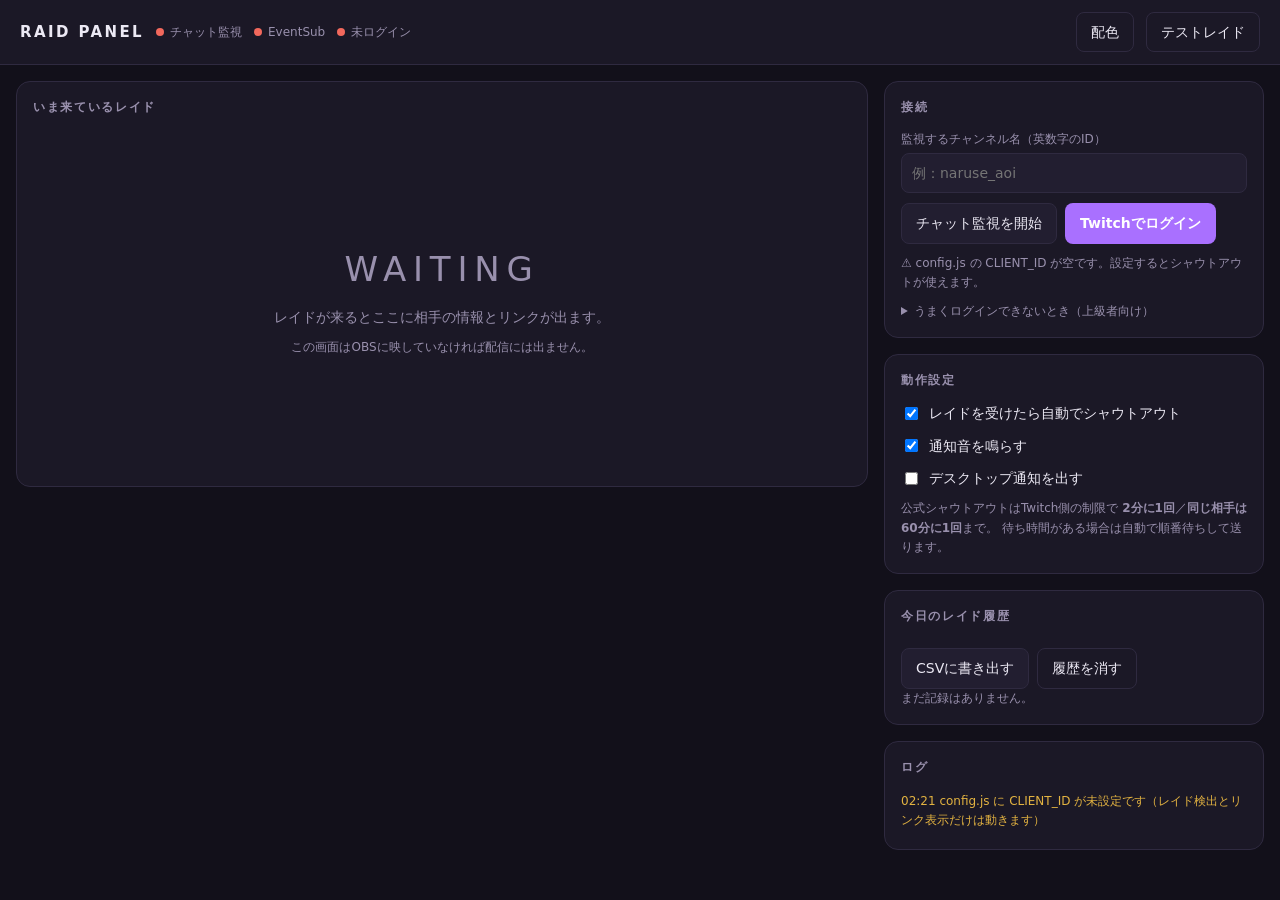
==== index.html @ ec7b7fa0 "RAID PANEL 初版 Twitchでレイドを受けたとき、配信主だけが見る画面に相手の情報と リンクを出し、公式シャウトアウトを自動送信するブラウザツール。  - 検出は匿名IRCとEventSu" ====
<!DOCTYPE html>
<html lang="ja">
<head>
<meta charset="utf-8">
<meta name="viewport" content="width=device-width, initial-scale=1">
<title>RAID PANEL — 配信主専用</title>
<style>
:root{
  --bg:#12101a; --panel:#1b1826; --panel2:#221e30; --line:#2f2a40;
  --fg:#ece9f4; --dim:#9990ad; --accent:#a970ff; --accent-fg:#fff;
  --ok:#4ac26b; --warn:#e3b341; --err:#f2685c;
}
[data-theme="pastel"]{
  --bg:#fdf6fa; --panel:#ffffff; --panel2:#fbf1f7; --line:#f0dfea;
  --fg:#3f3548; --dim:#8d8095; --accent:#e07bb0; --accent-fg:#fff;
  --ok:#4aa96c; --warn:#c99a2e; --err:#d9614f;
}
[data-theme="mono"]{
  --bg:#0e0e0e; --panel:#171717; --panel2:#1e1e1e; --line:#2c2c2c;
  --fg:#ededed; --dim:#8f8f8f; --accent:#dcdcdc; --accent-fg:#111;
  --ok:#7bbf8a; --warn:#c9b078; --err:#d98a80;
}
*{box-sizing:border-box}
[hidden]{display:none!important}
body{margin:0;background:var(--bg);color:var(--fg);
  font-family:"Hiragino Sans","Yu Gothic UI","Noto Sans JP",system-ui,sans-serif;
  font-size:14px;line-height:1.6}
button{font:inherit;cursor:pointer;border:1px solid var(--line);background:var(--panel2);
  color:var(--fg);border-radius:8px;padding:8px 14px}
button:hover{border-color:var(--accent)}
button.primary{background:var(--accent);color:var(--accent-fg);border-color:transparent;font-weight:700}
button.ghost{background:transparent}
button:disabled{opacity:.4;cursor:not-allowed}
input,textarea{font:inherit;background:var(--panel2);color:var(--fg);
  border:1px solid var(--line);border-radius:8px;padding:8px 10px;width:100%}
a{color:var(--accent)}
header{display:flex;align-items:center;gap:12px;flex-wrap:wrap;
  padding:12px 20px;border-bottom:1px solid var(--line);background:var(--panel)}
header h1{font-size:15px;margin:0;letter-spacing:.16em}
header .sp{flex:1}
.dot{display:inline-flex;align-items:center;gap:6px;font-size:12px;color:var(--dim)}
.dot i{width:8px;height:8px;border-radius:50%;background:var(--err);display:block}
.dot.on i{background:var(--ok)}
main{display:grid;grid-template-columns:minmax(0,1fr) 380px;gap:16px;padding:16px;align-items:start}
@media(max-width:980px){main{grid-template-columns:1fr}}
.panel{background:var(--panel);border:1px solid var(--line);border-radius:14px;padding:16px;margin-bottom:16px}
.panel h2{font-size:12px;letter-spacing:.14em;color:var(--dim);margin:0 0 12px;font-weight:700}
.stack{display:flex;flex-direction:column;gap:10px}
.row{display:flex;gap:8px;align-items:center;flex-wrap:wrap}
.muted{color:var(--dim);font-size:12px}

#empty{display:flex;flex-direction:column;align-items:center;justify-content:center;
  min-height:340px;color:var(--dim);gap:10px;text-align:center}
#empty .big{font-size:34px;letter-spacing:.2em}

#card .top{display:flex;gap:16px;align-items:center}
#card img.av{width:88px;height:88px;border-radius:50%;background:var(--panel2);
  border:2px solid var(--accent);object-fit:cover;flex:none}
#card .name{font-size:26px;font-weight:800;line-height:1.25;word-break:break-word}
#card .cnt{color:var(--accent);font-weight:700}
.meta{margin-top:14px;display:grid;grid-template-columns:92px 1fr;gap:6px 12px;font-size:13px}
.meta dt{color:var(--dim)}
.meta dd{margin:0;word-break:break-word}
.live{display:inline-block;font-size:11px;font-weight:700;padding:1px 8px;border-radius:99px;
  background:var(--err);color:#fff;margin-left:8px;vertical-align:middle}
.linkbtn{display:block;margin-top:16px;text-align:center;text-decoration:none;
  background:var(--accent);color:var(--accent-fg);font-weight:800;font-size:17px;
  padding:16px;border-radius:12px;letter-spacing:.04em}
.linkbtn small{display:block;font-weight:400;opacity:.85;font-size:12px;letter-spacing:0}
#soStatus{margin-top:12px;padding:10px 12px;border-radius:10px;background:var(--panel2);
  border-left:3px solid var(--dim);font-size:13px}
#soStatus.ok{border-color:var(--ok)} #soStatus.warn{border-color:var(--warn)} #soStatus.err{border-color:var(--err)}
textarea#thanks{height:96px;resize:vertical;margin-top:10px}

#hist{list-style:none;margin:0;padding:0;max-height:230px;overflow:auto}
#hist li{display:flex;gap:8px;align-items:baseline;padding:6px 0;border-bottom:1px dashed var(--line);font-size:13px}
#hist li:last-child{border-bottom:none}
#hist li.day{border-bottom:none;padding-top:10px;color:var(--dim);font-size:11px;letter-spacing:.08em}
#hist li.day:first-child{padding-top:0}
#hist .t{color:var(--dim);font-size:11px;flex:none;width:42px}
#hist .n{flex:1;min-width:0;overflow:hidden;text-overflow:ellipsis;white-space:nowrap}
#hist a{text-decoration:none}
#log{list-style:none;margin:0;padding:0;max-height:200px;overflow:auto;font-size:12px}
#log li{padding:3px 0;color:var(--dim);border-bottom:1px dashed var(--line)}
#log li:last-child{border-bottom:none}
#log .ok{color:var(--ok)} #log .warn{color:var(--warn)} #log .err{color:var(--err)}
label.chk{display:flex;gap:8px;align-items:center;cursor:pointer}
label.chk input{width:auto}
details summary{cursor:pointer;color:var(--dim);font-size:12px}
details .stack{margin-top:10px}
.toast{position:fixed;bottom:20px;left:50%;transform:translateX(-50%);background:var(--accent);
  color:var(--accent-fg);padding:10px 20px;border-radius:99px;font-weight:700;
  opacity:0;transition:opacity .2s;pointer-events:none}
.toast.show{opacity:1}
</style>
</head>
<body>

<header>
  <h1>RAID PANEL</h1>
  <span class="dot" id="dChat"><i></i>チャット監視</span>
  <span class="dot" id="dEs"><i></i>EventSub</span>
  <span class="dot" id="dAuth"><i></i><span id="authName">未ログイン</span></span>
  <span class="sp"></span>
  <button class="ghost" id="btnTheme">配色</button>
  <button class="ghost" id="btnTest">テストレイド</button>
</header>

<main>
  <section>
    <div class="panel" style="min-height:400px">
      <h2>いま来ているレイド</h2>

      <div id="empty">
        <div class="big">WAITING</div>
        <div>レイドが来るとここに相手の情報とリンクが出ます。</div>
        <div class="muted">この画面はOBSに映していなければ配信には出ません。</div>
      </div>

      <article id="card" hidden>
        <div class="top">
          <img class="av" id="cAv" alt="">
          <div>
            <div class="name" id="cName"></div>
            <div><span class="cnt" id="cCnt"></span> 人を連れてきました</div>
          </div>
        </div>

        <dl class="meta">
          <dt>チャンネル</dt><dd id="cLogin"></dd>
          <dt>配信タイトル</dt><dd id="cTitle">—</dd>
          <dt>カテゴリ</dt><dd id="cGame">—</dd>
          <dt>プロフィール</dt><dd id="cDesc">—</dd>
        </dl>

        <a class="linkbtn" id="cLink" href="#" target="_blank" rel="noopener">
          相手の配信を開く ↗
          <small id="cUrl"></small>
        </a>

        <div id="soStatus">—</div>
        <div class="row" style="margin-top:10px">
          <button class="primary" id="btnSo">公式シャウトアウトを送る</button>
          <button id="btnCopyUrl">URLをコピー</button>
          <button id="btnCopyThanks">お礼文をコピー</button>
        </div>
        <textarea id="thanks" spellcheck="false"></textarea>
      </article>
    </div>
  </section>

  <aside>
    <div class="panel">
      <h2>接続</h2>
      <div class="stack">
        <div>
          <div class="muted" style="margin-bottom:4px">監視するチャンネル名（英数字のID）</div>
          <input id="inCh" placeholder="例：naruse_aoi" spellcheck="false">
        </div>
        <div class="row">
          <button id="btnConnect">チャット監視を開始</button>
          <button class="primary" id="btnLogin">Twitchでログイン</button>
          <button class="ghost" id="btnLogout" hidden>ログアウト</button>
        </div>
        <div class="muted" id="authNote"></div>
        <details>
          <summary>うまくログインできないとき（上級者向け）</summary>
          <div class="stack">
            <div class="muted">ファイルを直接開いた場合（アドレスが file:// のとき）はログインボタンが使えません。
              Twitch CLI などで取得した User Access Token を貼り付けてください。
              必要な権限：moderator:manage:shoutouts</div>
            <input id="inToken" placeholder="アクセストークンを貼り付け" spellcheck="false">
            <button id="btnToken">このトークンを使う</button>
          </div>
        </details>
      </div>
    </div>

    <div class="panel">
      <h2>動作設定</h2>
      <div class="stack">
        <label class="chk"><input type="checkbox" id="cbAuto">レイドを受けたら自動でシャウトアウト</label>
        <label class="chk"><input type="checkbox" id="cbSound">通知音を鳴らす</label>
        <label class="chk"><input type="checkbox" id="cbNotify">デスクトップ通知を出す</label>
        <div class="muted">公式シャウトアウトはTwitch側の制限で
          <b>2分に1回</b>／<b>同じ相手は60分に1回</b>まで。
          待ち時間がある場合は自動で順番待ちして送ります。</div>
      </div>
    </div>

    <div class="panel">
      <h2>今日のレイド履歴</h2>
      <ul id="hist"></ul>
      <div class="row" style="margin-top:10px">
        <button id="btnCsv">CSVに書き出す</button>
        <button class="ghost" id="btnClearHist">履歴を消す</button>
      </div>
      <div class="muted" id="histNote"></div>
    </div>

    <div class="panel">
      <h2>ログ</h2>
      <ul id="log"></ul>
    </div>
  </aside>
</main>

<div class="toast" id="toast"></div>

<script src="config.js"></script>
<script>
(function(){
'use strict';

/* ---------- 設定 ---------- */
var DEFAULTS = {
  CLIENT_ID: '', REDIRECT_URI: '', CHANNEL: '',
  AUTO_SHOUTOUT: true, SOUND: true, THEME: 'night',
  THANKS_TEMPLATE: '{name}さん、{count}人でのレイドありがとうございました！\nhttps://twitch.tv/{login}'
};
var CFG = Object.assign({}, DEFAULTS, window.RAIDPANEL_CONFIG || {});
var SCOPES = ['moderator:manage:shoutouts'];
var SO_GLOBAL_MS = 125000;    /* 2分 + 余裕 */
var SO_TARGET_MS = 3605000;   /* 60分 + 余裕 */

/* ---------- 保存 ---------- */
var LS = {
  get: function(k, d){ try{ var v = localStorage.getItem('raidpanel.'+k); return v===null?d:JSON.parse(v); }catch(e){ return d; } },
  set: function(k, v){ try{ localStorage.setItem('raidpanel.'+k, JSON.stringify(v)); }catch(e){} },
  del: function(k){ try{ localStorage.removeItem('raidpanel.'+k); }catch(e){} }
};

var S = {
  token: LS.get('token', null),
  me: null,
  scopes: [],
  channel: LS.get('channel', CFG.CHANNEL || ''),
  auto: LS.get('auto', CFG.AUTO_SHOUTOUT),
  sound: LS.get('sound', CFG.SOUND),
  notify: LS.get('notify', false),
  theme: LS.get('theme', CFG.THEME),
  history: LS.get('history', []),
  lastSoAt: LS.get('lastSoAt', 0),
  targetSo: LS.get('targetSo', {}),
  current: null,
  queue: [],
  recent: [],
  sending: false
};

/* ---------- DOM ---------- */
var $ = function(id){ return document.getElementById(id); };
var el = {};
['dChat','dEs','dAuth','authName','authNote','btnTheme','btnTest','empty','card','cAv','cName','cCnt',
 'cLogin','cTitle','cGame','cDesc','cLink','cUrl','soStatus','btnSo','btnCopyUrl','btnCopyThanks','thanks',
 'inCh','btnConnect','btnLogin','btnLogout','inToken','btnToken','cbAuto','cbSound','cbNotify',
 'hist','btnCsv','btnClearHist','histNote','log','toast'].forEach(function(k){ el[k] = $(k); });

/* ---------- 小物 ---------- */
function log(msg, lv){
  var li = document.createElement('li');
  var d = new Date();
  li.className = lv || '';
  li.textContent = String(d.getHours()).padStart(2,'0')+':'+String(d.getMinutes()).padStart(2,'0')+'  '+msg;
  el.log.insertBefore(li, el.log.firstChild);
  while(el.log.children.length > 120) el.log.removeChild(el.log.lastChild);
}
function toast(msg){
  el.toast.textContent = msg; el.toast.classList.add('show');
  clearTimeout(toast._t); toast._t = setTimeout(function(){ el.toast.classList.remove('show'); }, 1600);
}
function setDot(node, on){ node.classList.toggle('on', !!on); }
function fmtWait(ms){
  var s = Math.ceil(ms/1000);
  return Math.floor(s/60)+':'+String(s%60).padStart(2,'0');
}
function copy(text){
  if(navigator.clipboard && navigator.clipboard.writeText){
    navigator.clipboard.writeText(text).then(function(){ toast('コピーしました'); },
      function(){ fallbackCopy(text); });
  } else { fallbackCopy(text); }
}
function fallbackCopy(text){
  var ta = document.createElement('textarea');
  ta.value = text; ta.style.position='fixed'; ta.style.opacity='0';
  document.body.appendChild(ta); ta.select();
  try{ document.execCommand('copy'); toast('コピーしました'); }catch(e){ toast('コピーに失敗しました'); }
  document.body.removeChild(ta);
}
function beep(){
  if(!S.sound) return;
  try{
    var Ctx = window.AudioContext || window.webkitAudioContext;
    if(!Ctx) return;
    var ctx = beep._ctx || (beep._ctx = new Ctx());
    [880, 1320].forEach(function(f, i){
      var o = ctx.createOscillator(), g = ctx.createGain();
      o.type='sine'; o.frequency.value=f;
      g.gain.setValueAtTime(0.0001, ctx.currentTime + i*0.14);
      g.gain.exponentialRampToValueAtTime(0.25, ctx.currentTime + i*0.14 + 0.02);
      g.gain.exponentialRampToValueAtTime(0.0001, ctx.currentTime + i*0.14 + 0.22);
      o.connect(g); g.connect(ctx.destination);
      o.start(ctx.currentTime + i*0.14); o.stop(ctx.currentTime + i*0.14 + 0.24);
    });
  }catch(e){}
}
function desktopNotify(raid){
  if(!S.notify || !('Notification' in window) || Notification.permission !== 'granted') return;
  try{ new Notification('レイドが来ました', { body: raid.displayName + ' さん / ' + raid.viewers + '人' }); }catch(e){}
}

/* ---------- Twitch IRC（認証なしでレイドを検出） ---------- */
var irc = null, ircBackoff = 1000, ircWanted = false;

function parseTags(raw){
  var out = {};
  raw.split(';').forEach(function(kv){
    var i = kv.indexOf('=');
    var k = i < 0 ? kv : kv.slice(0, i);
    var v = i < 0 ? '' : kv.slice(i+1);
    out[k] = v.replace(/\\s/g,' ').replace(/\\:/g,';').replace(/\\r/g,'').replace(/\\n/g,'').replace(/\\\\/g,'\\');
  });
  return out;
}

function ircConnect(){
  if(!S.channel){ log('チャンネル名が未入力です', 'warn'); return; }
  ircWanted = true;
  try{ if(irc) irc.close(); }catch(e){}
  irc = new WebSocket('wss://irc-ws.chat.twitch.tv:443');
  irc.onopen = function(){
    irc.send('CAP REQ :twitch.tv/tags twitch.tv/commands');
    irc.send('NICK justinfan' + (10000 + Math.floor(Math.random()*80000)));
    irc.send('JOIN #' + S.channel.toLowerCase());
    ircBackoff = 1000;
    setDot(el.dChat, true);
    log('チャット監視に接続しました（#' + S.channel + '）', 'ok');
  };
  irc.onmessage = function(ev){
    String(ev.data).split('\r\n').forEach(function(line){ if(line) handleIrcLine(line); });
  };
  irc.onclose = function(){
    setDot(el.dChat, false);
    if(ircWanted){
      log('チャット監視が切断されました。' + Math.round(ircBackoff/1000) + '秒後に再接続します', 'warn');
      setTimeout(ircConnect, ircBackoff);
      ircBackoff = Math.min(ircBackoff * 2, 30000);
    }
  };
  irc.onerror = function(){};
}

function handleIrcLine(line){
  if(line.indexOf('PING') === 0){ try{ irc.send('PONG :tmi.twitch.tv'); }catch(e){} return; }
  if(line.charAt(0) !== '@') return;
  if(line.indexOf(' USERNOTICE ') < 0) return;
  var sp = line.indexOf(' ');
  var tags = parseTags(line.slice(1, sp));
  if(tags['msg-id'] !== 'raid') return;
  onRaid({
    login: (tags['msg-param-login'] || tags['login'] || '').toLowerCase(),
    displayName: tags['msg-param-displayName'] || tags['display-name'] || tags['login'] || '',
    viewers: parseInt(tags['msg-param-viewerCount'] || '0', 10) || 0,
    userId: tags['user-id'] || '',
    avatar: tags['msg-param-profileImageURL'] || '',
    src: 'チャット'
  });
}

/* ---------- Helix ---------- */
function helix(path, opts){
  opts = opts || {};
  if(!S.token) return Promise.reject(new Error('NOAUTH'));
  var url = 'https://api.twitch.tv/helix/' + path;
  if(opts.params){
    var qs = Object.keys(opts.params).map(function(k){
      return encodeURIComponent(k) + '=' + encodeURIComponent(opts.params[k]);
    }).join('&');
    if(qs) url += '?' + qs;
  }
  var headers = { 'Client-Id': CFG.CLIENT_ID, 'Authorization': 'Bearer ' + S.token };
  if(opts.body) headers['Content-Type'] = 'application/json';
  return fetch(url, {
    method: opts.method || 'GET',
    headers: headers,
    body: opts.body ? JSON.stringify(opts.body) : undefined
  }).then(function(res){
    if(res.status === 401) onTokenInvalid();
    return res;
  });
}
function helixJson(path, params){
  return helix(path, { params: params }).then(function(r){
    return r.ok ? r.json() : null;
  }).catch(function(){ return null; });
}

/* ---------- EventSub WebSocket ---------- */
var es = null, esWanted = false, esBackoff = 1000, esSession = null;

function esConnect(url){
  if(!S.token || !S.me) return;
  esWanted = true;
  try{ if(es) es.close(); }catch(e){}
  es = new WebSocket(url || 'wss://eventsub.wss.twitch.tv/ws');
  es.onmessage = function(ev){
    var m;
    try{ m = JSON.parse(ev.data); }catch(e){ return; }
    var type = m.metadata && m.metadata.message_type;
    if(type === 'session_welcome'){
      esSession = m.payload.session.id;
      esBackoff = 1000;
      esSubscribe();
    } else if(type === 'notification'){
      if(m.metadata.subscription_type !== 'channel.raid') return;
      var e = m.payload.event;
      onRaid({
        login: (e.from_broadcaster_user_login || '').toLowerCase(),
        displayName: e.from_broadcaster_user_name || e.from_broadcaster_user_login || '',
        viewers: e.viewers || 0,
        userId: e.from_broadcaster_user_id || '',
        avatar: '',
        src: 'EventSub'
      });
    } else if(type === 'session_reconnect'){
      esConnect(m.payload.session.reconnect_url);
    } else if(type === 'revocation'){
      log('EventSubの購読が取り消されました（ログインし直してください）', 'warn');
      setDot(el.dEs, false);
    }
  };
  es.onclose = function(){
    setDot(el.dEs, false);
    if(esWanted){
      setTimeout(function(){ esConnect(); }, esBackoff);
      esBackoff = Math.min(esBackoff * 2, 30000);
    }
  };
  es.onerror = function(){};
}

function esSubscribe(){
  helix('eventsub/subscriptions', {
    method: 'POST',
    body: {
      type: 'channel.raid', version: '1',
      condition: { to_broadcaster_user_id: S.me.id },
      transport: { method: 'websocket', session_id: esSession }
    }
  }).then(function(res){
    if(res.ok){ setDot(el.dEs, true); log('EventSubでレイド監視を開始しました', 'ok'); }
    else { res.text().then(function(t){ log('EventSubの購読に失敗：' + res.status + ' ' + t, 'warn'); }); }
  }).catch(function(){});
}

/* ---------- 認証 ---------- */
function redirectUri(){
  if(CFG.REDIRECT_URI) return CFG.REDIRECT_URI;
  return location.origin + location.pathname;
}
function login(){
  if(!CFG.CLIENT_ID){ log('config.js に CLIENT_ID が設定されていません', 'err'); return; }
  if(location.protocol === 'file:'){
    log('ファイルを直接開いた状態ではログインできません。GitHub Pages などのURLから開いてください', 'err');
    return;
  }
  var u = 'https://id.twitch.tv/oauth2/authorize'
    + '?response_type=token'
    + '&client_id=' + encodeURIComponent(CFG.CLIENT_ID)
    + '&redirect_uri=' + encodeURIComponent(redirectUri())
    + '&scope=' + encodeURIComponent(SCOPES.join(' '))
    + '&force_verify=true';
  location.href = u;
}
function onTokenInvalid(){
  S.token = null; S.me = null; S.scopes = [];
  LS.del('token');
  esWanted = false; try{ if(es) es.close(); }catch(e){}
  setDot(el.dEs, false); setDot(el.dAuth, false);
  el.authName.textContent = '未ログイン';
  el.btnLogout.hidden = true; el.btnLogin.hidden = false;
  el.authNote.textContent = 'ログインが切れました。もう一度ログインしてください。';
  log('アクセストークンが無効です。ログインし直してください', 'err');
  renderSoStatus();
}
function logout(){
  esWanted = false; try{ if(es) es.close(); }catch(e){}
  S.token = null; S.me = null; S.scopes = [];
  LS.del('token');
  setDot(el.dAuth, false); setDot(el.dEs, false);
  el.authName.textContent = '未ログイン';
  el.btnLogout.hidden = true; el.btnLogin.hidden = false;
  el.authNote.textContent = '';
  log('ログアウトしました');
  renderSoStatus();
}
function validateToken(){
  if(!S.token) return Promise.resolve(false);
  return fetch('https://id.twitch.tv/oauth2/validate', {
    headers: { Authorization: 'OAuth ' + S.token }
  }).then(function(r){
    if(!r.ok){ onTokenInvalid(); return false; }
    return r.json().then(function(d){
      S.me = { id: d.user_id, login: d.login, display_name: d.login };
      S.scopes = d.scopes || [];
      setDot(el.dAuth, true);
      el.authName.textContent = d.login;
      el.btnLogout.hidden = false; el.btnLogin.hidden = true;
      if(!S.channel){ S.channel = d.login; LS.set('channel', d.login); el.inCh.value = d.login; }
      if(S.scopes.indexOf('moderator:manage:shoutouts') < 0){
        el.authNote.textContent = '⚠ シャウトアウトの権限がありません。ログインし直してください。';
        log('権限 moderator:manage:shoutouts がありません', 'warn');
      } else {
        el.authNote.textContent = 'ログイン済み。公式シャウトアウトを送れます。';
      }
      log('ログイン確認：' + d.login, 'ok');
      esConnect();
      renderSoStatus();
      return true;
    });
  }).catch(function(){ return false; });
}

/* ---------- レイド処理 ---------- */
function onRaid(raid){
  var now = Date.now();
  var key = raid.login + '|' + raid.viewers;
  S.recent = S.recent.filter(function(r){ return now - r.t < 20000; });
  if(S.recent.some(function(r){ return r.key === key; })) return;  /* IRCとEventSubの二重受信を除去 */
  S.recent.push({ key: key, t: now });

  raid.at = now;
  S.current = raid;

  // カードと履歴で同じオブジェクトを共有する。あとから届く配信タイトルや
  // シャウトアウトの結果を、履歴側にも反映させるため
  raid.entry = { login: raid.login, name: raid.displayName, viewers: raid.viewers,
                 at: now, so: 0, title: '', game: '' };
  S.history.unshift(raid.entry);
  S.history = S.history.slice(0, 500);
  saveHistory();

  render(); renderHistory();
  log(raid.displayName + ' さんから ' + raid.viewers + ' 人のレイド（' + raid.src + '）', 'ok');
  beep(); desktopNotify(raid);

  enrich(raid).then(function(){ if(S.current === raid) render(); });
  if(S.auto) enqueue(raid);
}

function enrich(raid){
  if(!S.token) return Promise.resolve();
  var q = raid.userId ? { id: raid.userId } : { login: raid.login };
  return helixJson('users', q).then(function(d){
    var u = d && d.data && d.data[0];
    if(!u) return null;
    raid.userId = u.id;
    raid.login = u.login || raid.login;
    raid.displayName = u.display_name || raid.displayName;
    raid.avatar = u.profile_image_url || raid.avatar;
    raid.desc = u.description || '';
    return Promise.all([
      helixJson('channels', { broadcaster_id: u.id }),
      helixJson('streams', { user_id: u.id })
    ]);
  }).then(function(rs){
    if(!rs) return;
    var ch = rs[0] && rs[0].data && rs[0].data[0];
    var st = rs[1] && rs[1].data && rs[1].data[0];
    if(ch){ raid.title = ch.title; raid.game = ch.game_name; }
    if(st){ raid.live = true; raid.game = st.game_name || raid.game; raid.title = st.title || raid.title; }
    if(raid.entry){
      raid.entry.name = raid.displayName;
      raid.entry.login = raid.login;
      raid.entry.title = raid.title || '';
      raid.entry.game = raid.game || '';
      saveHistory(); renderHistory();
    }
  }).catch(function(){});
}

/* ---------- シャウトアウトのキュー ---------- */
function targetWait(login){
  var last = S.targetSo[login] || 0;
  return Math.max(0, last + SO_TARGET_MS - Date.now());
}
function globalWait(){
  return Math.max(0, S.lastSoAt + SO_GLOBAL_MS - Date.now());
}
function enqueue(raid){
  if(!S.token){ return; }
  if(targetWait(raid.login) > 0){
    log(raid.displayName + ' さんには60分以内に送信済みのため公式SOは送れません', 'warn');
    return;
  }
  if(S.queue.some(function(r){ return r.login === raid.login; })) return;
  S.queue.push(raid);
  renderSoStatus();
}

function pump(){
  renderSoStatus();
  if(S.sending || !S.queue.length || !S.token || !S.me) return;
  var raid = S.queue[0];
  if(targetWait(raid.login) > 0){ S.queue.shift(); return; }
  if(globalWait() > 0) return;
  S.sending = true;
  sendShoutout(raid).then(function(ok){
    S.sending = false;
    if(ok !== 'retry') S.queue.shift();
    renderSoStatus();
  });
}

function sendShoutout(raid){
  var doSend = function(){
    return helix('chat/shoutouts', {
      method: 'POST',
      params: {
        from_broadcaster_id: S.me.id,
        to_broadcaster_id: raid.userId,
        moderator_id: S.me.id
      }
    }).then(function(res){
      if(res.status === 204){
        S.lastSoAt = Date.now(); LS.set('lastSoAt', S.lastSoAt);
        S.targetSo[raid.login] = Date.now(); LS.set('targetSo', S.targetSo);
        raid.soDone = true;
        if(raid.entry){ raid.entry.so = 1; saveHistory(); renderHistory(); }
        log('公式シャウトアウトを送信しました：' + raid.displayName, 'ok');
        toast('シャウトアウトを送信しました');
        return true;
      }
      return res.text().then(function(t){
        var msg = t;
        try{ msg = JSON.parse(t).message || t; }catch(e){}
        if(res.status === 429){
          log('送信制限中のため待機します（' + msg + '）', 'warn');
          S.lastSoAt = Date.now(); LS.set('lastSoAt', S.lastSoAt);
          return 'retry';
        }
        if(res.status === 400){
          raid.soError = '配信中でないと公式シャウトアウトは送れません（' + msg + '）';
        } else if(res.status === 403){
          raid.soError = '権限が足りません。ログインし直してください（' + msg + '）';
        } else {
          raid.soError = 'エラー ' + res.status + '：' + msg;
        }
        log(raid.soError, 'err');
        return false;
      });
    }).catch(function(e){
      raid.soError = '通信に失敗しました';
      log('シャウトアウト送信に失敗：' + e.message, 'err');
      return false;
    });
  };
  if(raid.userId) return doSend();
  return enrich(raid).then(function(){
    if(!raid.userId){ raid.soError = '相手のユーザーIDを取得できませんでした'; return false; }
    return doSend();
  });
}

/* ---------- 描画 ---------- */
function render(){
  var r = S.current;
  el.empty.hidden = !!r;
  el.card.hidden = !r;
  if(!r) return;

  el.cAv.src = r.avatar || 'data:image/svg+xml;utf8,' +
    encodeURIComponent('<svg xmlns="http://www.w3.org/2000/svg" width="88" height="88"><rect width="88" height="88" fill="#2a2438"/></svg>');
  el.cName.textContent = r.displayName;
  el.cCnt.textContent = r.viewers;
  el.cLogin.textContent = r.login;
  el.cTitle.textContent = r.title || '—';
  el.cGame.textContent = r.game || '—';
  el.cDesc.textContent = r.desc || '—';

  var liveTag = el.cName.querySelector('.live');
  if(liveTag) liveTag.remove();
  if(r.live){
    var b = document.createElement('span');
    b.className = 'live'; b.textContent = 'LIVE';
    el.cName.appendChild(b);
  }

  var url = 'https://twitch.tv/' + r.login;
  el.cLink.href = url;
  el.cUrl.textContent = url;

  el.thanks.value = (LS.get('template', CFG.THANKS_TEMPLATE))
    .split('{name}').join(r.displayName)
    .split('{login}').join(r.login)
    .split('{count}').join(String(r.viewers));

  renderSoStatus();
}

function renderSoStatus(){
  var r = S.current;
  if(!r) return;
  var node = el.soStatus;
  node.className = '';
  el.btnSo.disabled = false;

  if(!S.token){
    node.classList.add('warn');
    node.textContent = 'ログインしていないため公式シャウトアウトは送れません。リンクは上のボタンから開けます。';
    el.btnSo.disabled = true;
    return;
  }
  if(r.soDone){
    node.classList.add('ok');
    node.textContent = '✓ 公式シャウトアウト送信済み';
    el.btnSo.disabled = true;
    return;
  }
  if(r.soError){
    node.classList.add('err');
    node.textContent = r.soError + '（手動で送り直せます）';
    return;
  }
  var tw = targetWait(r.login);
  if(tw > 0){
    node.classList.add('warn');
    node.textContent = 'この方には60分以内に送信済みです。あと ' + fmtWait(tw) + ' で再送できます。';
    el.btnSo.disabled = true;
    return;
  }
  var qi = S.queue.indexOf(r);
  var gw = globalWait();
  if(qi >= 0){
    if(gw > 0){
      node.textContent = '自動送信の順番待ち：あと ' + fmtWait(gw) + '（Twitchの2分制限）'
        + (qi > 0 ? ' / 前に ' + qi + ' 件' : '');
    } else {
      node.textContent = 'まもなく自動送信します…';
    }
    return;
  }
  if(gw > 0){
    node.textContent = '前回の送信から ' + fmtWait(gw) + ' 待つ必要があります。';
    el.btnSo.disabled = true;
    return;
  }
  node.textContent = S.auto ? '自動送信の対象外です。ボタンから手動で送れます。' : '手動で送信できます。';
}

function saveHistory(){ LS.set('history', S.history); }

function p2(n){ return String(n).padStart(2, '0'); }
function dayLabel(d){ return d.getFullYear() + '/' + p2(d.getMonth()+1) + '/' + p2(d.getDate()); }

function renderHistory(){
  el.hist.innerHTML = '';
  var lastDay = null;
  var today = dayLabel(new Date());

  S.history.forEach(function(h){
    var d = new Date(h.at);
    var day = dayLabel(d);
    if(day !== lastDay){
      lastDay = day;
      var head = document.createElement('li');
      head.className = 'day';
      head.textContent = (day === today ? '今日' : day);
      el.hist.appendChild(head);
    }

    var li = document.createElement('li');
    var t = document.createElement('span');
    t.className = 't';
    t.textContent = p2(d.getHours()) + ':' + p2(d.getMinutes());

    var n = document.createElement('span');
    n.className = 'n';
    var a = document.createElement('a');
    a.href = 'https://twitch.tv/' + h.login;
    a.target = '_blank'; a.rel = 'noopener';
    a.textContent = h.name || h.login;
    a.title = [h.title, h.game].filter(Boolean).join(' / ');
    n.appendChild(a);
    if(h.so){
      var s2 = document.createElement('span');
      s2.className = 'muted'; s2.textContent = ' SO';
      s2.title = 'シャウトアウト送信済み';
      n.appendChild(s2);
    }

    var v = document.createElement('span');
    v.className = 'muted'; v.textContent = h.viewers + '人';

    li.appendChild(t); li.appendChild(n); li.appendChild(v);
    el.hist.appendChild(li);
  });

  var total = S.history.reduce(function(a, h){ return a + (h.viewers || 0); }, 0);
  el.histNote.textContent = S.history.length
    ? S.history.length + '件 / のべ' + total + '人（最大500件まで残ります）'
    : 'まだ記録はありません。';
}

// Excelでそのまま開けるようにBOMを付ける
function historyCsv(){
  var cell = function(v){
    var t = (v === null || v === undefined) ? '' : String(v);
    return /[",\r\n]/.test(t) ? '"' + t.replace(/"/g, '""') + '"' : t;
  };
  var lines = ['日時,レイド主,ID,人数,リンク,シャウトアウト,配信タイトル,カテゴリ'];
  S.history.forEach(function(h){
    var d = new Date(h.at);
    lines.push([
      dayLabel(d) + ' ' + p2(d.getHours()) + ':' + p2(d.getMinutes()),
      h.name, h.login, h.viewers, 'https://twitch.tv/' + h.login,
      h.so ? '送信済み' : '', h.title || '', h.game || ''
    ].map(cell).join(','));
  });
  return '\ufeff' + lines.join('\r\n');
}

function downloadCsv(){
  if(!S.history.length){ toast('書き出す記録がありません'); return; }
  var d = new Date();
  var name = 'raid-log-' + d.getFullYear() + p2(d.getMonth()+1) + p2(d.getDate()) + '.csv';
  var blob = new Blob([historyCsv()], { type: 'text/csv;charset=utf-8' });
  var url = URL.createObjectURL(blob);
  var a = document.createElement('a');
  a.href = url; a.download = name;
  document.body.appendChild(a); a.click(); document.body.removeChild(a);
  setTimeout(function(){ URL.revokeObjectURL(url); }, 1000);
  log(S.history.length + '件を ' + name + ' に書き出しました', 'ok');
}

/* ---------- 起動 ---------- */
function applyTheme(){
  document.documentElement.setAttribute('data-theme', S.theme);
  LS.set('theme', S.theme);
}

function boot(){
  applyTheme();

  /* URLフラグメントからトークンを回収 */
  if(location.hash && location.hash.indexOf('access_token') >= 0){
    var p = new URLSearchParams(location.hash.slice(1));
    var t = p.get('access_token');
    if(t){ S.token = t; LS.set('token', t); }
    if(p.get('error')) log('ログイン失敗：' + (p.get('error_description') || p.get('error')), 'err');
    try{ history.replaceState(null, '', location.pathname + location.search); }catch(e){}
  }

  el.inCh.value = S.channel;
  el.cbAuto.checked = !!S.auto;
  el.cbSound.checked = !!S.sound;
  el.cbNotify.checked = !!S.notify;

  if(!CFG.CLIENT_ID){
    el.authNote.textContent = '⚠ config.js の CLIENT_ID が空です。設定するとシャウトアウトが使えます。';
    log('config.js に CLIENT_ID が未設定です（レイド検出とリンク表示だけは動きます）', 'warn');
  }

  renderHistory();
  validateToken();
  if(S.channel) ircConnect();

  setInterval(pump, 1000);
}

/* ---------- イベント ---------- */
el.btnConnect.onclick = function(){
  S.channel = el.inCh.value.trim().replace(/^#/, '').replace(/^https?:\/\/(www\.)?twitch\.tv\//, '');
  el.inCh.value = S.channel;
  LS.set('channel', S.channel);
  ircConnect();
};
el.btnLogin.onclick = login;
el.btnLogout.onclick = logout;
el.btnToken.onclick = function(){
  var t = el.inToken.value.trim().replace(/^oauth:/, '');
  if(!t) return;
  S.token = t; LS.set('token', t); el.inToken.value = '';
  validateToken();
};
el.btnTheme.onclick = function(){
  var list = ['night','pastel','mono'];
  S.theme = list[(list.indexOf(S.theme) + 1) % list.length];
  applyTheme();
};
el.btnTest.onclick = function(){
  onRaid({
    login: 'twitchpresents',
    displayName: 'テスト配信者',
    viewers: 42,
    userId: '',
    avatar: '',
    src: 'テスト'
  });
};
el.btnSo.onclick = function(){
  if(!S.current || !S.token) return;
  var r = S.current;
  r.soError = null;
  el.btnSo.disabled = true;
  S.sending = true;
  sendShoutout(r).then(function(){ S.sending = false; render(); });
};
el.btnCopyUrl.onclick = function(){ if(S.current) copy('https://twitch.tv/' + S.current.login); };
el.btnCopyThanks.onclick = function(){ copy(el.thanks.value); };
el.thanks.onchange = function(){
  if(!S.current) return;
  var tpl = el.thanks.value
    .split(S.current.displayName).join('{name}')
    .split(S.current.login).join('{login}')
    .split(String(S.current.viewers)).join('{count}');
  LS.set('template', tpl);
  toast('お礼文のひな形を保存しました');
};
el.cbAuto.onchange = function(){ S.auto = el.cbAuto.checked; LS.set('auto', S.auto); renderSoStatus(); };
el.cbSound.onchange = function(){ S.sound = el.cbSound.checked; LS.set('sound', S.sound); if(S.sound) beep(); };
el.cbNotify.onchange = function(){
  S.notify = el.cbNotify.checked; LS.set('notify', S.notify);
  if(S.notify && 'Notification' in window && Notification.permission === 'default'){
    Notification.requestPermission();
  }
};
el.btnCsv.onclick = downloadCsv;
el.btnClearHist.onclick = function(){
  if(!S.history.length) return;
  if(!confirm(S.history.length + '件のレイド記録を消します。先にCSVへ書き出しておかなくて大丈夫ですか？')) return;
  S.history = []; saveHistory(); renderHistory(); log('履歴を消しました');
};

boot();
})();
</script>
</body>
</html>
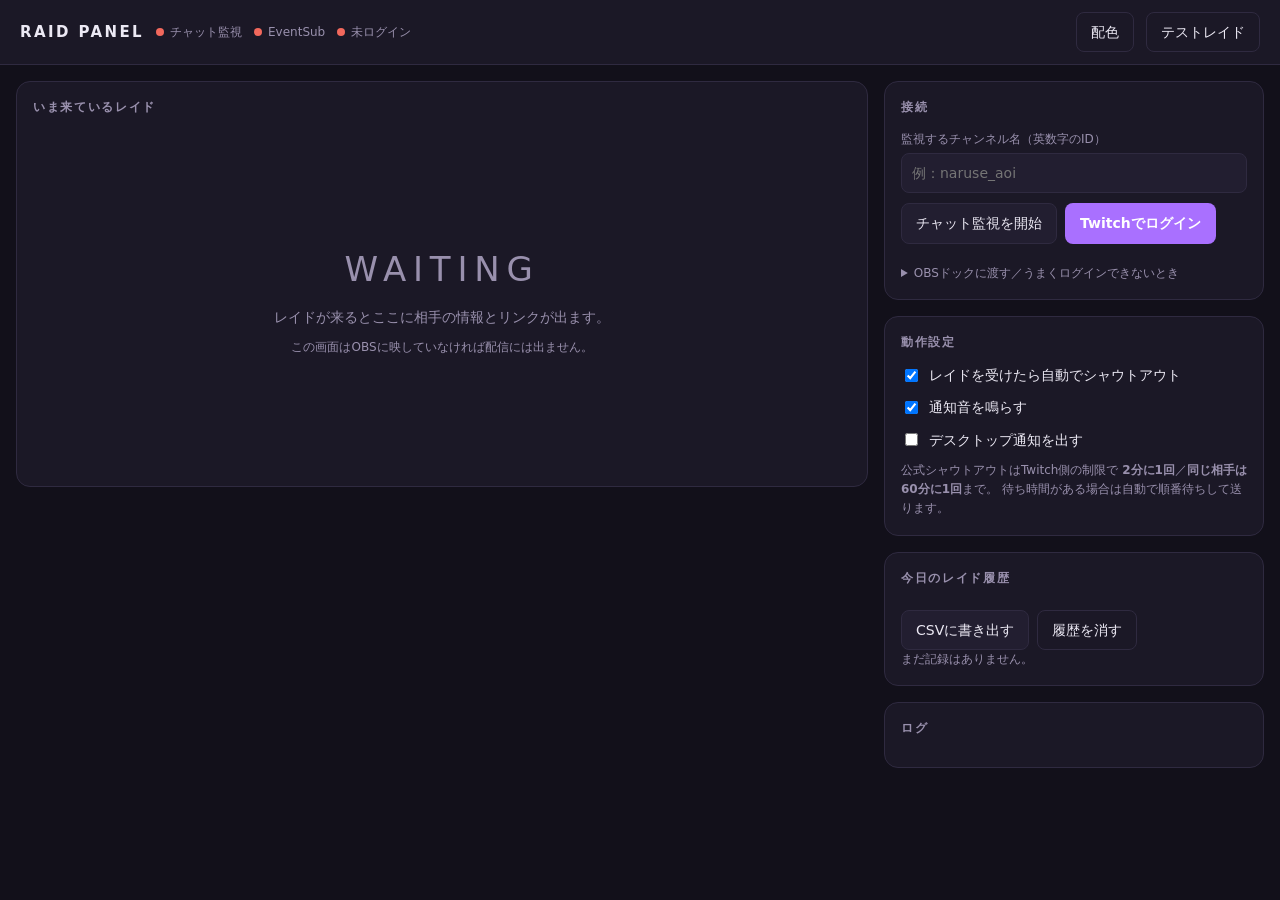
==== commit a6b83efb: "OBSドック版を追加し、共通ファイルに切り出す モニタが1枚しかない環境でも使えるよう、OBSのカスタムブラウザドック 向けの狭い縦長レイアウトを dock.html として追加する。  ロジックとス" ====
--- a/index.html
+++ b/index.html
@@ -4,103 +4,16 @@
 <meta charset="utf-8">
 <meta name="viewport" content="width=device-width, initial-scale=1">
 <title>RAID PANEL — 配信主専用</title>
-<style>
-:root{
-  --bg:#12101a; --panel:#1b1826; --panel2:#221e30; --line:#2f2a40;
-  --fg:#ece9f4; --dim:#9990ad; --accent:#a970ff; --accent-fg:#fff;
-  --ok:#4ac26b; --warn:#e3b341; --err:#f2685c;
-}
-[data-theme="pastel"]{
-  --bg:#fdf6fa; --panel:#ffffff; --panel2:#fbf1f7; --line:#f0dfea;
-  --fg:#3f3548; --dim:#8d8095; --accent:#e07bb0; --accent-fg:#fff;
-  --ok:#4aa96c; --warn:#c99a2e; --err:#d9614f;
-}
-[data-theme="mono"]{
-  --bg:#0e0e0e; --panel:#171717; --panel2:#1e1e1e; --line:#2c2c2c;
-  --fg:#ededed; --dim:#8f8f8f; --accent:#dcdcdc; --accent-fg:#111;
-  --ok:#7bbf8a; --warn:#c9b078; --err:#d98a80;
-}
-*{box-sizing:border-box}
-[hidden]{display:none!important}
-body{margin:0;background:var(--bg);color:var(--fg);
-  font-family:"Hiragino Sans","Yu Gothic UI","Noto Sans JP",system-ui,sans-serif;
-  font-size:14px;line-height:1.6}
-button{font:inherit;cursor:pointer;border:1px solid var(--line);background:var(--panel2);
-  color:var(--fg);border-radius:8px;padding:8px 14px}
-button:hover{border-color:var(--accent)}
-button.primary{background:var(--accent);color:var(--accent-fg);border-color:transparent;font-weight:700}
-button.ghost{background:transparent}
-button:disabled{opacity:.4;cursor:not-allowed}
-input,textarea{font:inherit;background:var(--panel2);color:var(--fg);
-  border:1px solid var(--line);border-radius:8px;padding:8px 10px;width:100%}
-a{color:var(--accent)}
-header{display:flex;align-items:center;gap:12px;flex-wrap:wrap;
-  padding:12px 20px;border-bottom:1px solid var(--line);background:var(--panel)}
-header h1{font-size:15px;margin:0;letter-spacing:.16em}
-header .sp{flex:1}
-.dot{display:inline-flex;align-items:center;gap:6px;font-size:12px;color:var(--dim)}
-.dot i{width:8px;height:8px;border-radius:50%;background:var(--err);display:block}
-.dot.on i{background:var(--ok)}
-main{display:grid;grid-template-columns:minmax(0,1fr) 380px;gap:16px;padding:16px;align-items:start}
-@media(max-width:980px){main{grid-template-columns:1fr}}
-.panel{background:var(--panel);border:1px solid var(--line);border-radius:14px;padding:16px;margin-bottom:16px}
-.panel h2{font-size:12px;letter-spacing:.14em;color:var(--dim);margin:0 0 12px;font-weight:700}
-.stack{display:flex;flex-direction:column;gap:10px}
-.row{display:flex;gap:8px;align-items:center;flex-wrap:wrap}
-.muted{color:var(--dim);font-size:12px}
-
-#empty{display:flex;flex-direction:column;align-items:center;justify-content:center;
-  min-height:340px;color:var(--dim);gap:10px;text-align:center}
-#empty .big{font-size:34px;letter-spacing:.2em}
-
-#card .top{display:flex;gap:16px;align-items:center}
-#card img.av{width:88px;height:88px;border-radius:50%;background:var(--panel2);
-  border:2px solid var(--accent);object-fit:cover;flex:none}
-#card .name{font-size:26px;font-weight:800;line-height:1.25;word-break:break-word}
-#card .cnt{color:var(--accent);font-weight:700}
-.meta{margin-top:14px;display:grid;grid-template-columns:92px 1fr;gap:6px 12px;font-size:13px}
-.meta dt{color:var(--dim)}
-.meta dd{margin:0;word-break:break-word}
-.live{display:inline-block;font-size:11px;font-weight:700;padding:1px 8px;border-radius:99px;
-  background:var(--err);color:#fff;margin-left:8px;vertical-align:middle}
-.linkbtn{display:block;margin-top:16px;text-align:center;text-decoration:none;
-  background:var(--accent);color:var(--accent-fg);font-weight:800;font-size:17px;
-  padding:16px;border-radius:12px;letter-spacing:.04em}
-.linkbtn small{display:block;font-weight:400;opacity:.85;font-size:12px;letter-spacing:0}
-#soStatus{margin-top:12px;padding:10px 12px;border-radius:10px;background:var(--panel2);
-  border-left:3px solid var(--dim);font-size:13px}
-#soStatus.ok{border-color:var(--ok)} #soStatus.warn{border-color:var(--warn)} #soStatus.err{border-color:var(--err)}
-textarea#thanks{height:96px;resize:vertical;margin-top:10px}
-
-#hist{list-style:none;margin:0;padding:0;max-height:230px;overflow:auto}
-#hist li{display:flex;gap:8px;align-items:baseline;padding:6px 0;border-bottom:1px dashed var(--line);font-size:13px}
-#hist li:last-child{border-bottom:none}
-#hist li.day{border-bottom:none;padding-top:10px;color:var(--dim);font-size:11px;letter-spacing:.08em}
-#hist li.day:first-child{padding-top:0}
-#hist .t{color:var(--dim);font-size:11px;flex:none;width:42px}
-#hist .n{flex:1;min-width:0;overflow:hidden;text-overflow:ellipsis;white-space:nowrap}
-#hist a{text-decoration:none}
-#log{list-style:none;margin:0;padding:0;max-height:200px;overflow:auto;font-size:12px}
-#log li{padding:3px 0;color:var(--dim);border-bottom:1px dashed var(--line)}
-#log li:last-child{border-bottom:none}
-#log .ok{color:var(--ok)} #log .warn{color:var(--warn)} #log .err{color:var(--err)}
-label.chk{display:flex;gap:8px;align-items:center;cursor:pointer}
-label.chk input{width:auto}
-details summary{cursor:pointer;color:var(--dim);font-size:12px}
-details .stack{margin-top:10px}
-.toast{position:fixed;bottom:20px;left:50%;transform:translateX(-50%);background:var(--accent);
-  color:var(--accent-fg);padding:10px 20px;border-radius:99px;font-weight:700;
-  opacity:0;transition:opacity .2s;pointer-events:none}
-.toast.show{opacity:1}
-</style>
+<link rel="stylesheet" href="panel.css">
 </head>
-<body>
+<body data-mode="wide">
 
 <header>
   <h1>RAID PANEL</h1>
   <span class="dot" id="dChat"><i></i>チャット監視</span>
   <span class="dot" id="dEs"><i></i>EventSub</span>
   <span class="dot" id="dAuth"><i></i><span id="authName">未ログイン</span></span>
+  <span class="muted" id="obsBadge" hidden>OBS</span>
   <span class="sp"></span>
   <button class="ghost" id="btnTheme">配色</button>
   <button class="ghost" id="btnTest">テストレイド</button>
@@ -164,8 +77,15 @@
         </div>
         <div class="muted" id="authNote"></div>
         <details>
-          <summary>うまくログインできないとき（上級者向け）</summary>
+          <summary>OBSドックに渡す／うまくログインできないとき</summary>
           <div class="stack">
+            <div class="muted">OBSのドック版は別のブラウザなので、このログインを共有できません。
+              下のボタンでコードをコピーし、ドック側の同じ欄に貼り付ければ、
+              小さな画面でIDとパスワードを打たずに済みます。
+              <b>このコードはログインそのものです。人に渡さないでください。</b></div>
+            <button id="btnHandoff">OBSドック用の引き継ぎコードをコピー</button>
+            <input id="inHandoff" placeholder="引き継ぎコードを貼り付け" spellcheck="false">
+            <button id="btnHandoffUse">この引き継ぎコードを使う</button>
             <div class="muted">ファイルを直接開いた場合（アドレスが file:// のとき）はログインボタンが使えません。
               Twitch CLI などで取得した User Access Token を貼り付けてください。
               必要な権限：moderator:manage:shoutouts</div>
@@ -208,732 +128,6 @@
 <div class="toast" id="toast"></div>
 
 <script src="config.js"></script>
-<script>
-(function(){
-'use strict';
-
-/* ---------- 設定 ---------- */
-var DEFAULTS = {
-  CLIENT_ID: '', REDIRECT_URI: '', CHANNEL: '',
-  AUTO_SHOUTOUT: true, SOUND: true, THEME: 'night',
-  THANKS_TEMPLATE: '{name}さん、{count}人でのレイドありがとうございました！\nhttps://twitch.tv/{login}'
-};
-var CFG = Object.assign({}, DEFAULTS, window.RAIDPANEL_CONFIG || {});
-var SCOPES = ['moderator:manage:shoutouts'];
-var SO_GLOBAL_MS = 125000;    /* 2分 + 余裕 */
-var SO_TARGET_MS = 3605000;   /* 60分 + 余裕 */
-
-/* ---------- 保存 ---------- */
-var LS = {
-  get: function(k, d){ try{ var v = localStorage.getItem('raidpanel.'+k); return v===null?d:JSON.parse(v); }catch(e){ return d; } },
-  set: function(k, v){ try{ localStorage.setItem('raidpanel.'+k, JSON.stringify(v)); }catch(e){} },
-  del: function(k){ try{ localStorage.removeItem('raidpanel.'+k); }catch(e){} }
-};
-
-var S = {
-  token: LS.get('token', null),
-  me: null,
-  scopes: [],
-  channel: LS.get('channel', CFG.CHANNEL || ''),
-  auto: LS.get('auto', CFG.AUTO_SHOUTOUT),
-  sound: LS.get('sound', CFG.SOUND),
-  notify: LS.get('notify', false),
-  theme: LS.get('theme', CFG.THEME),
-  history: LS.get('history', []),
-  lastSoAt: LS.get('lastSoAt', 0),
-  targetSo: LS.get('targetSo', {}),
-  current: null,
-  queue: [],
-  recent: [],
-  sending: false
-};
-
-/* ---------- DOM ---------- */
-var $ = function(id){ return document.getElementById(id); };
-var el = {};
-['dChat','dEs','dAuth','authName','authNote','btnTheme','btnTest','empty','card','cAv','cName','cCnt',
- 'cLogin','cTitle','cGame','cDesc','cLink','cUrl','soStatus','btnSo','btnCopyUrl','btnCopyThanks','thanks',
- 'inCh','btnConnect','btnLogin','btnLogout','inToken','btnToken','cbAuto','cbSound','cbNotify',
- 'hist','btnCsv','btnClearHist','histNote','log','toast'].forEach(function(k){ el[k] = $(k); });
-
-/* ---------- 小物 ---------- */
-function log(msg, lv){
-  var li = document.createElement('li');
-  var d = new Date();
-  li.className = lv || '';
-  li.textContent = String(d.getHours()).padStart(2,'0')+':'+String(d.getMinutes()).padStart(2,'0')+'  '+msg;
-  el.log.insertBefore(li, el.log.firstChild);
-  while(el.log.children.length > 120) el.log.removeChild(el.log.lastChild);
-}
-function toast(msg){
-  el.toast.textContent = msg; el.toast.classList.add('show');
-  clearTimeout(toast._t); toast._t = setTimeout(function(){ el.toast.classList.remove('show'); }, 1600);
-}
-function setDot(node, on){ node.classList.toggle('on', !!on); }
-function fmtWait(ms){
-  var s = Math.ceil(ms/1000);
-  return Math.floor(s/60)+':'+String(s%60).padStart(2,'0');
-}
-function copy(text){
-  if(navigator.clipboard && navigator.clipboard.writeText){
-    navigator.clipboard.writeText(text).then(function(){ toast('コピーしました'); },
-      function(){ fallbackCopy(text); });
-  } else { fallbackCopy(text); }
-}
-function fallbackCopy(text){
-  var ta = document.createElement('textarea');
-  ta.value = text; ta.style.position='fixed'; ta.style.opacity='0';
-  document.body.appendChild(ta); ta.select();
-  try{ document.execCommand('copy'); toast('コピーしました'); }catch(e){ toast('コピーに失敗しました'); }
-  document.body.removeChild(ta);
-}
-function beep(){
-  if(!S.sound) return;
-  try{
-    var Ctx = window.AudioContext || window.webkitAudioContext;
-    if(!Ctx) return;
-    var ctx = beep._ctx || (beep._ctx = new Ctx());
-    [880, 1320].forEach(function(f, i){
-      var o = ctx.createOscillator(), g = ctx.createGain();
-      o.type='sine'; o.frequency.value=f;
-      g.gain.setValueAtTime(0.0001, ctx.currentTime + i*0.14);
-      g.gain.exponentialRampToValueAtTime(0.25, ctx.currentTime + i*0.14 + 0.02);
-      g.gain.exponentialRampToValueAtTime(0.0001, ctx.currentTime + i*0.14 + 0.22);
-      o.connect(g); g.connect(ctx.destination);
-      o.start(ctx.currentTime + i*0.14); o.stop(ctx.currentTime + i*0.14 + 0.24);
-    });
-  }catch(e){}
-}
-function desktopNotify(raid){
-  if(!S.notify || !('Notification' in window) || Notification.permission !== 'granted') return;
-  try{ new Notification('レイドが来ました', { body: raid.displayName + ' さん / ' + raid.viewers + '人' }); }catch(e){}
-}
-
-/* ---------- Twitch IRC（認証なしでレイドを検出） ---------- */
-var irc = null, ircBackoff = 1000, ircWanted = false;
-
-function parseTags(raw){
-  var out = {};
-  raw.split(';').forEach(function(kv){
-    var i = kv.indexOf('=');
-    var k = i < 0 ? kv : kv.slice(0, i);
-    var v = i < 0 ? '' : kv.slice(i+1);
-    out[k] = v.replace(/\\s/g,' ').replace(/\\:/g,';').replace(/\\r/g,'').replace(/\\n/g,'').replace(/\\\\/g,'\\');
-  });
-  return out;
-}
-
-function ircConnect(){
-  if(!S.channel){ log('チャンネル名が未入力です', 'warn'); return; }
-  ircWanted = true;
-  try{ if(irc) irc.close(); }catch(e){}
-  irc = new WebSocket('wss://irc-ws.chat.twitch.tv:443');
-  irc.onopen = function(){
-    irc.send('CAP REQ :twitch.tv/tags twitch.tv/commands');
-    irc.send('NICK justinfan' + (10000 + Math.floor(Math.random()*80000)));
-    irc.send('JOIN #' + S.channel.toLowerCase());
-    ircBackoff = 1000;
-    setDot(el.dChat, true);
-    log('チャット監視に接続しました（#' + S.channel + '）', 'ok');
-  };
-  irc.onmessage = function(ev){
-    String(ev.data).split('\r\n').forEach(function(line){ if(line) handleIrcLine(line); });
-  };
-  irc.onclose = function(){
-    setDot(el.dChat, false);
-    if(ircWanted){
-      log('チャット監視が切断されました。' + Math.round(ircBackoff/1000) + '秒後に再接続します', 'warn');
-      setTimeout(ircConnect, ircBackoff);
-      ircBackoff = Math.min(ircBackoff * 2, 30000);
-    }
-  };
-  irc.onerror = function(){};
-}
-
-function handleIrcLine(line){
-  if(line.indexOf('PING') === 0){ try{ irc.send('PONG :tmi.twitch.tv'); }catch(e){} return; }
-  if(line.charAt(0) !== '@') return;
-  if(line.indexOf(' USERNOTICE ') < 0) return;
-  var sp = line.indexOf(' ');
-  var tags = parseTags(line.slice(1, sp));
-  if(tags['msg-id'] !== 'raid') return;
-  onRaid({
-    login: (tags['msg-param-login'] || tags['login'] || '').toLowerCase(),
-    displayName: tags['msg-param-displayName'] || tags['display-name'] || tags['login'] || '',
-    viewers: parseInt(tags['msg-param-viewerCount'] || '0', 10) || 0,
-    userId: tags['user-id'] || '',
-    avatar: tags['msg-param-profileImageURL'] || '',
-    src: 'チャット'
-  });
-}
-
-/* ---------- Helix ---------- */
-function helix(path, opts){
-  opts = opts || {};
-  if(!S.token) return Promise.reject(new Error('NOAUTH'));
-  var url = 'https://api.twitch.tv/helix/' + path;
-  if(opts.params){
-    var qs = Object.keys(opts.params).map(function(k){
-      return encodeURIComponent(k) + '=' + encodeURIComponent(opts.params[k]);
-    }).join('&');
-    if(qs) url += '?' + qs;
-  }
-  var headers = { 'Client-Id': CFG.CLIENT_ID, 'Authorization': 'Bearer ' + S.token };
-  if(opts.body) headers['Content-Type'] = 'application/json';
-  return fetch(url, {
-    method: opts.method || 'GET',
-    headers: headers,
-    body: opts.body ? JSON.stringify(opts.body) : undefined
-  }).then(function(res){
-    if(res.status === 401) onTokenInvalid();
-    return res;
-  });
-}
-function helixJson(path, params){
-  return helix(path, { params: params }).then(function(r){
-    return r.ok ? r.json() : null;
-  }).catch(function(){ return null; });
-}
-
-/* ---------- EventSub WebSocket ---------- */
-var es = null, esWanted = false, esBackoff = 1000, esSession = null;
-
-function esConnect(url){
-  if(!S.token || !S.me) return;
-  esWanted = true;
-  try{ if(es) es.close(); }catch(e){}
-  es = new WebSocket(url || 'wss://eventsub.wss.twitch.tv/ws');
-  es.onmessage = function(ev){
-    var m;
-    try{ m = JSON.parse(ev.data); }catch(e){ return; }
-    var type = m.metadata && m.metadata.message_type;
-    if(type === 'session_welcome'){
-      esSession = m.payload.session.id;
-      esBackoff = 1000;
-      esSubscribe();
-    } else if(type === 'notification'){
-      if(m.metadata.subscription_type !== 'channel.raid') return;
-      var e = m.payload.event;
-      onRaid({
-        login: (e.from_broadcaster_user_login || '').toLowerCase(),
-        displayName: e.from_broadcaster_user_name || e.from_broadcaster_user_login || '',
-        viewers: e.viewers || 0,
-        userId: e.from_broadcaster_user_id || '',
-        avatar: '',
-        src: 'EventSub'
-      });
-    } else if(type === 'session_reconnect'){
-      esConnect(m.payload.session.reconnect_url);
-    } else if(type === 'revocation'){
-      log('EventSubの購読が取り消されました（ログインし直してください）', 'warn');
-      setDot(el.dEs, false);
-    }
-  };
-  es.onclose = function(){
-    setDot(el.dEs, false);
-    if(esWanted){
-      setTimeout(function(){ esConnect(); }, esBackoff);
-      esBackoff = Math.min(esBackoff * 2, 30000);
-    }
-  };
-  es.onerror = function(){};
-}
-
-function esSubscribe(){
-  helix('eventsub/subscriptions', {
-    method: 'POST',
-    body: {
-      type: 'channel.raid', version: '1',
-      condition: { to_broadcaster_user_id: S.me.id },
-      transport: { method: 'websocket', session_id: esSession }
-    }
-  }).then(function(res){
-    if(res.ok){ setDot(el.dEs, true); log('EventSubでレイド監視を開始しました', 'ok'); }
-    else { res.text().then(function(t){ log('EventSubの購読に失敗：' + res.status + ' ' + t, 'warn'); }); }
-  }).catch(function(){});
-}
-
-/* ---------- 認証 ---------- */
-function redirectUri(){
-  if(CFG.REDIRECT_URI) return CFG.REDIRECT_URI;
-  return location.origin + location.pathname;
-}
-function login(){
-  if(!CFG.CLIENT_ID){ log('config.js に CLIENT_ID が設定されていません', 'err'); return; }
-  if(location.protocol === 'file:'){
-    log('ファイルを直接開いた状態ではログインできません。GitHub Pages などのURLから開いてください', 'err');
-    return;
-  }
-  var u = 'https://id.twitch.tv/oauth2/authorize'
-    + '?response_type=token'
-    + '&client_id=' + encodeURIComponent(CFG.CLIENT_ID)
-    + '&redirect_uri=' + encodeURIComponent(redirectUri())
-    + '&scope=' + encodeURIComponent(SCOPES.join(' '))
-    + '&force_verify=true';
-  location.href = u;
-}
-function onTokenInvalid(){
-  S.token = null; S.me = null; S.scopes = [];
-  LS.del('token');
-  esWanted = false; try{ if(es) es.close(); }catch(e){}
-  setDot(el.dEs, false); setDot(el.dAuth, false);
-  el.authName.textContent = '未ログイン';
-  el.btnLogout.hidden = true; el.btnLogin.hidden = false;
-  el.authNote.textContent = 'ログインが切れました。もう一度ログインしてください。';
-  log('アクセストークンが無効です。ログインし直してください', 'err');
-  renderSoStatus();
-}
-function logout(){
-  esWanted = false; try{ if(es) es.close(); }catch(e){}
-  S.token = null; S.me = null; S.scopes = [];
-  LS.del('token');
-  setDot(el.dAuth, false); setDot(el.dEs, false);
-  el.authName.textContent = '未ログイン';
-  el.btnLogout.hidden = true; el.btnLogin.hidden = false;
-  el.authNote.textContent = '';
-  log('ログアウトしました');
-  renderSoStatus();
-}
-function validateToken(){
-  if(!S.token) return Promise.resolve(false);
-  return fetch('https://id.twitch.tv/oauth2/validate', {
-    headers: { Authorization: 'OAuth ' + S.token }
-  }).then(function(r){
-    if(!r.ok){ onTokenInvalid(); return false; }
-    return r.json().then(function(d){
-      S.me = { id: d.user_id, login: d.login, display_name: d.login };
-      S.scopes = d.scopes || [];
-      setDot(el.dAuth, true);
-      el.authName.textContent = d.login;
-      el.btnLogout.hidden = false; el.btnLogin.hidden = true;
-      if(!S.channel){ S.channel = d.login; LS.set('channel', d.login); el.inCh.value = d.login; }
-      if(S.scopes.indexOf('moderator:manage:shoutouts') < 0){
-        el.authNote.textContent = '⚠ シャウトアウトの権限がありません。ログインし直してください。';
-        log('権限 moderator:manage:shoutouts がありません', 'warn');
-      } else {
-        el.authNote.textContent = 'ログイン済み。公式シャウトアウトを送れます。';
-      }
-      log('ログイン確認：' + d.login, 'ok');
-      esConnect();
-      renderSoStatus();
-      return true;
-    });
-  }).catch(function(){ return false; });
-}
-
-/* ---------- レイド処理 ---------- */
-function onRaid(raid){
-  var now = Date.now();
-  var key = raid.login + '|' + raid.viewers;
-  S.recent = S.recent.filter(function(r){ return now - r.t < 20000; });
-  if(S.recent.some(function(r){ return r.key === key; })) return;  /* IRCとEventSubの二重受信を除去 */
-  S.recent.push({ key: key, t: now });
-
-  raid.at = now;
-  S.current = raid;
-
-  // カードと履歴で同じオブジェクトを共有する。あとから届く配信タイトルや
-  // シャウトアウトの結果を、履歴側にも反映させるため
-  raid.entry = { login: raid.login, name: raid.displayName, viewers: raid.viewers,
-                 at: now, so: 0, title: '', game: '' };
-  S.history.unshift(raid.entry);
-  S.history = S.history.slice(0, 500);
-  saveHistory();
-
-  render(); renderHistory();
-  log(raid.displayName + ' さんから ' + raid.viewers + ' 人のレイド（' + raid.src + '）', 'ok');
-  beep(); desktopNotify(raid);
-
-  enrich(raid).then(function(){ if(S.current === raid) render(); });
-  if(S.auto) enqueue(raid);
-}
-
-function enrich(raid){
-  if(!S.token) return Promise.resolve();
-  var q = raid.userId ? { id: raid.userId } : { login: raid.login };
-  return helixJson('users', q).then(function(d){
-    var u = d && d.data && d.data[0];
-    if(!u) return null;
-    raid.userId = u.id;
-    raid.login = u.login || raid.login;
-    raid.displayName = u.display_name || raid.displayName;
-    raid.avatar = u.profile_image_url || raid.avatar;
-    raid.desc = u.description || '';
-    return Promise.all([
-      helixJson('channels', { broadcaster_id: u.id }),
-      helixJson('streams', { user_id: u.id })
-    ]);
-  }).then(function(rs){
-    if(!rs) return;
-    var ch = rs[0] && rs[0].data && rs[0].data[0];
-    var st = rs[1] && rs[1].data && rs[1].data[0];
-    if(ch){ raid.title = ch.title; raid.game = ch.game_name; }
-    if(st){ raid.live = true; raid.game = st.game_name || raid.game; raid.title = st.title || raid.title; }
-    if(raid.entry){
-      raid.entry.name = raid.displayName;
-      raid.entry.login = raid.login;
-      raid.entry.title = raid.title || '';
-      raid.entry.game = raid.game || '';
-      saveHistory(); renderHistory();
-    }
-  }).catch(function(){});
-}
-
-/* ---------- シャウトアウトのキュー ---------- */
-function targetWait(login){
-  var last = S.targetSo[login] || 0;
-  return Math.max(0, last + SO_TARGET_MS - Date.now());
-}
-function globalWait(){
-  return Math.max(0, S.lastSoAt + SO_GLOBAL_MS - Date.now());
-}
-function enqueue(raid){
-  if(!S.token){ return; }
-  if(targetWait(raid.login) > 0){
-    log(raid.displayName + ' さんには60分以内に送信済みのため公式SOは送れません', 'warn');
-    return;
-  }
-  if(S.queue.some(function(r){ return r.login === raid.login; })) return;
-  S.queue.push(raid);
-  renderSoStatus();
-}
-
-function pump(){
-  renderSoStatus();
-  if(S.sending || !S.queue.length || !S.token || !S.me) return;
-  var raid = S.queue[0];
-  if(targetWait(raid.login) > 0){ S.queue.shift(); return; }
-  if(globalWait() > 0) return;
-  S.sending = true;
-  sendShoutout(raid).then(function(ok){
-    S.sending = false;
-    if(ok !== 'retry') S.queue.shift();
-    renderSoStatus();
-  });
-}
-
-function sendShoutout(raid){
-  var doSend = function(){
-    return helix('chat/shoutouts', {
-      method: 'POST',
-      params: {
-        from_broadcaster_id: S.me.id,
-        to_broadcaster_id: raid.userId,
-        moderator_id: S.me.id
-      }
-    }).then(function(res){
-      if(res.status === 204){
-        S.lastSoAt = Date.now(); LS.set('lastSoAt', S.lastSoAt);
-        S.targetSo[raid.login] = Date.now(); LS.set('targetSo', S.targetSo);
-        raid.soDone = true;
-        if(raid.entry){ raid.entry.so = 1; saveHistory(); renderHistory(); }
-        log('公式シャウトアウトを送信しました：' + raid.displayName, 'ok');
-        toast('シャウトアウトを送信しました');
-        return true;
-      }
-      return res.text().then(function(t){
-        var msg = t;
-        try{ msg = JSON.parse(t).message || t; }catch(e){}
-        if(res.status === 429){
-          log('送信制限中のため待機します（' + msg + '）', 'warn');
-          S.lastSoAt = Date.now(); LS.set('lastSoAt', S.lastSoAt);
-          return 'retry';
-        }
-        if(res.status === 400){
-          raid.soError = '配信中でないと公式シャウトアウトは送れません（' + msg + '）';
-        } else if(res.status === 403){
-          raid.soError = '権限が足りません。ログインし直してください（' + msg + '）';
-        } else {
-          raid.soError = 'エラー ' + res.status + '：' + msg;
-        }
-        log(raid.soError, 'err');
-        return false;
-      });
-    }).catch(function(e){
-      raid.soError = '通信に失敗しました';
-      log('シャウトアウト送信に失敗：' + e.message, 'err');
-      return false;
-    });
-  };
-  if(raid.userId) return doSend();
-  return enrich(raid).then(function(){
-    if(!raid.userId){ raid.soError = '相手のユーザーIDを取得できませんでした'; return false; }
-    return doSend();
-  });
-}
-
-/* ---------- 描画 ---------- */
-function render(){
-  var r = S.current;
-  el.empty.hidden = !!r;
-  el.card.hidden = !r;
-  if(!r) return;
-
-  el.cAv.src = r.avatar || 'data:image/svg+xml;utf8,' +
-    encodeURIComponent('<svg xmlns="http://www.w3.org/2000/svg" width="88" height="88"><rect width="88" height="88" fill="#2a2438"/></svg>');
-  el.cName.textContent = r.displayName;
-  el.cCnt.textContent = r.viewers;
-  el.cLogin.textContent = r.login;
-  el.cTitle.textContent = r.title || '—';
-  el.cGame.textContent = r.game || '—';
-  el.cDesc.textContent = r.desc || '—';
-
-  var liveTag = el.cName.querySelector('.live');
-  if(liveTag) liveTag.remove();
-  if(r.live){
-    var b = document.createElement('span');
-    b.className = 'live'; b.textContent = 'LIVE';
-    el.cName.appendChild(b);
-  }
-
-  var url = 'https://twitch.tv/' + r.login;
-  el.cLink.href = url;
-  el.cUrl.textContent = url;
-
-  el.thanks.value = (LS.get('template', CFG.THANKS_TEMPLATE))
-    .split('{name}').join(r.displayName)
-    .split('{login}').join(r.login)
-    .split('{count}').join(String(r.viewers));
-
-  renderSoStatus();
-}
-
-function renderSoStatus(){
-  var r = S.current;
-  if(!r) return;
-  var node = el.soStatus;
-  node.className = '';
-  el.btnSo.disabled = false;
-
-  if(!S.token){
-    node.classList.add('warn');
-    node.textContent = 'ログインしていないため公式シャウトアウトは送れません。リンクは上のボタンから開けます。';
-    el.btnSo.disabled = true;
-    return;
-  }
-  if(r.soDone){
-    node.classList.add('ok');
-    node.textContent = '✓ 公式シャウトアウト送信済み';
-    el.btnSo.disabled = true;
-    return;
-  }
-  if(r.soError){
-    node.classList.add('err');
-    node.textContent = r.soError + '（手動で送り直せます）';
-    return;
-  }
-  var tw = targetWait(r.login);
-  if(tw > 0){
-    node.classList.add('warn');
-    node.textContent = 'この方には60分以内に送信済みです。あと ' + fmtWait(tw) + ' で再送できます。';
-    el.btnSo.disabled = true;
-    return;
-  }
-  var qi = S.queue.indexOf(r);
-  var gw = globalWait();
-  if(qi >= 0){
-    if(gw > 0){
-      node.textContent = '自動送信の順番待ち：あと ' + fmtWait(gw) + '（Twitchの2分制限）'
-        + (qi > 0 ? ' / 前に ' + qi + ' 件' : '');
-    } else {
-      node.textContent = 'まもなく自動送信します…';
-    }
-    return;
-  }
-  if(gw > 0){
-    node.textContent = '前回の送信から ' + fmtWait(gw) + ' 待つ必要があります。';
-    el.btnSo.disabled = true;
-    return;
-  }
-  node.textContent = S.auto ? '自動送信の対象外です。ボタンから手動で送れます。' : '手動で送信できます。';
-}
-
-function saveHistory(){ LS.set('history', S.history); }
-
-function p2(n){ return String(n).padStart(2, '0'); }
-function dayLabel(d){ return d.getFullYear() + '/' + p2(d.getMonth()+1) + '/' + p2(d.getDate()); }
-
-function renderHistory(){
-  el.hist.innerHTML = '';
-  var lastDay = null;
-  var today = dayLabel(new Date());
-
-  S.history.forEach(function(h){
-    var d = new Date(h.at);
-    var day = dayLabel(d);
-    if(day !== lastDay){
-      lastDay = day;
-      var head = document.createElement('li');
-      head.className = 'day';
-      head.textContent = (day === today ? '今日' : day);
-      el.hist.appendChild(head);
-    }
-
-    var li = document.createElement('li');
-    var t = document.createElement('span');
-    t.className = 't';
-    t.textContent = p2(d.getHours()) + ':' + p2(d.getMinutes());
-
-    var n = document.createElement('span');
-    n.className = 'n';
-    var a = document.createElement('a');
-    a.href = 'https://twitch.tv/' + h.login;
-    a.target = '_blank'; a.rel = 'noopener';
-    a.textContent = h.name || h.login;
-    a.title = [h.title, h.game].filter(Boolean).join(' / ');
-    n.appendChild(a);
-    if(h.so){
-      var s2 = document.createElement('span');
-      s2.className = 'muted'; s2.textContent = ' SO';
-      s2.title = 'シャウトアウト送信済み';
-      n.appendChild(s2);
-    }
-
-    var v = document.createElement('span');
-    v.className = 'muted'; v.textContent = h.viewers + '人';
-
-    li.appendChild(t); li.appendChild(n); li.appendChild(v);
-    el.hist.appendChild(li);
-  });
-
-  var total = S.history.reduce(function(a, h){ return a + (h.viewers || 0); }, 0);
-  el.histNote.textContent = S.history.length
-    ? S.history.length + '件 / のべ' + total + '人（最大500件まで残ります）'
-    : 'まだ記録はありません。';
-}
-
-// Excelでそのまま開けるようにBOMを付ける
-function historyCsv(){
-  var cell = function(v){
-    var t = (v === null || v === undefined) ? '' : String(v);
-    return /[",\r\n]/.test(t) ? '"' + t.replace(/"/g, '""') + '"' : t;
-  };
-  var lines = ['日時,レイド主,ID,人数,リンク,シャウトアウト,配信タイトル,カテゴリ'];
-  S.history.forEach(function(h){
-    var d = new Date(h.at);
-    lines.push([
-      dayLabel(d) + ' ' + p2(d.getHours()) + ':' + p2(d.getMinutes()),
-      h.name, h.login, h.viewers, 'https://twitch.tv/' + h.login,
-      h.so ? '送信済み' : '', h.title || '', h.game || ''
-    ].map(cell).join(','));
-  });
-  return '\ufeff' + lines.join('\r\n');
-}
-
-function downloadCsv(){
-  if(!S.history.length){ toast('書き出す記録がありません'); return; }
-  var d = new Date();
-  var name = 'raid-log-' + d.getFullYear() + p2(d.getMonth()+1) + p2(d.getDate()) + '.csv';
-  var blob = new Blob([historyCsv()], { type: 'text/csv;charset=utf-8' });
-  var url = URL.createObjectURL(blob);
-  var a = document.createElement('a');
-  a.href = url; a.download = name;
-  document.body.appendChild(a); a.click(); document.body.removeChild(a);
-  setTimeout(function(){ URL.revokeObjectURL(url); }, 1000);
-  log(S.history.length + '件を ' + name + ' に書き出しました', 'ok');
-}
-
-/* ---------- 起動 ---------- */
-function applyTheme(){
-  document.documentElement.setAttribute('data-theme', S.theme);
-  LS.set('theme', S.theme);
-}
-
-function boot(){
-  applyTheme();
-
-  /* URLフラグメントからトークンを回収 */
-  if(location.hash && location.hash.indexOf('access_token') >= 0){
-    var p = new URLSearchParams(location.hash.slice(1));
-    var t = p.get('access_token');
-    if(t){ S.token = t; LS.set('token', t); }
-    if(p.get('error')) log('ログイン失敗：' + (p.get('error_description') || p.get('error')), 'err');
-    try{ history.replaceState(null, '', location.pathname + location.search); }catch(e){}
-  }
-
-  el.inCh.value = S.channel;
-  el.cbAuto.checked = !!S.auto;
-  el.cbSound.checked = !!S.sound;
-  el.cbNotify.checked = !!S.notify;
-
-  if(!CFG.CLIENT_ID){
-    el.authNote.textContent = '⚠ config.js の CLIENT_ID が空です。設定するとシャウトアウトが使えます。';
-    log('config.js に CLIENT_ID が未設定です（レイド検出とリンク表示だけは動きます）', 'warn');
-  }
-
-  renderHistory();
-  validateToken();
-  if(S.channel) ircConnect();
-
-  setInterval(pump, 1000);
-}
-
-/* ---------- イベント ---------- */
-el.btnConnect.onclick = function(){
-  S.channel = el.inCh.value.trim().replace(/^#/, '').replace(/^https?:\/\/(www\.)?twitch\.tv\//, '');
-  el.inCh.value = S.channel;
-  LS.set('channel', S.channel);
-  ircConnect();
-};
-el.btnLogin.onclick = login;
-el.btnLogout.onclick = logout;
-el.btnToken.onclick = function(){
-  var t = el.inToken.value.trim().replace(/^oauth:/, '');
-  if(!t) return;
-  S.token = t; LS.set('token', t); el.inToken.value = '';
-  validateToken();
-};
-el.btnTheme.onclick = function(){
-  var list = ['night','pastel','mono'];
-  S.theme = list[(list.indexOf(S.theme) + 1) % list.length];
-  applyTheme();
-};
-el.btnTest.onclick = function(){
-  onRaid({
-    login: 'twitchpresents',
-    displayName: 'テスト配信者',
-    viewers: 42,
-    userId: '',
-    avatar: '',
-    src: 'テスト'
-  });
-};
-el.btnSo.onclick = function(){
-  if(!S.current || !S.token) return;
-  var r = S.current;
-  r.soError = null;
-  el.btnSo.disabled = true;
-  S.sending = true;
-  sendShoutout(r).then(function(){ S.sending = false; render(); });
-};
-el.btnCopyUrl.onclick = function(){ if(S.current) copy('https://twitch.tv/' + S.current.login); };
-el.btnCopyThanks.onclick = function(){ copy(el.thanks.value); };
-el.thanks.onchange = function(){
-  if(!S.current) return;
-  var tpl = el.thanks.value
-    .split(S.current.displayName).join('{name}')
-    .split(S.current.login).join('{login}')
-    .split(String(S.current.viewers)).join('{count}');
-  LS.set('template', tpl);
-  toast('お礼文のひな形を保存しました');
-};
-el.cbAuto.onchange = function(){ S.auto = el.cbAuto.checked; LS.set('auto', S.auto); renderSoStatus(); };
-el.cbSound.onchange = function(){ S.sound = el.cbSound.checked; LS.set('sound', S.sound); if(S.sound) beep(); };
-el.cbNotify.onchange = function(){
-  S.notify = el.cbNotify.checked; LS.set('notify', S.notify);
-  if(S.notify && 'Notification' in window && Notification.permission === 'default'){
-    Notification.requestPermission();
-  }
-};
-el.btnCsv.onclick = downloadCsv;
-el.btnClearHist.onclick = function(){
-  if(!S.history.length) return;
-  if(!confirm(S.history.length + '件のレイド記録を消します。先にCSVへ書き出しておかなくて大丈夫ですか？')) return;
-  S.history = []; saveHistory(); renderHistory(); log('履歴を消しました');
-};
-
-boot();
-})();
-</script>
+<script src="panel.js"></script>
 </body>
 </html>
--- a/panel.css
+++ b/panel.css
@@ -0,0 +1,89 @@
+/* RAID PANEL 共通スタイル。index.html と dock.html の両方が読む */
+:root{
+  --bg:#12101a; --panel:#1b1826; --panel2:#221e30; --line:#2f2a40;
+  --fg:#ece9f4; --dim:#9990ad; --accent:#a970ff; --accent-fg:#fff;
+  --ok:#4ac26b; --warn:#e3b341; --err:#f2685c;
+}
+[data-theme="pastel"]{
+  --bg:#fdf6fa; --panel:#ffffff; --panel2:#fbf1f7; --line:#f0dfea;
+  --fg:#3f3548; --dim:#8d8095; --accent:#e07bb0; --accent-fg:#fff;
+  --ok:#4aa96c; --warn:#c99a2e; --err:#d9614f;
+}
+[data-theme="mono"]{
+  --bg:#0e0e0e; --panel:#171717; --panel2:#1e1e1e; --line:#2c2c2c;
+  --fg:#ededed; --dim:#8f8f8f; --accent:#dcdcdc; --accent-fg:#111;
+  --ok:#7bbf8a; --warn:#c9b078; --err:#d98a80;
+}
+*{box-sizing:border-box}
+[hidden]{display:none!important}
+body{margin:0;background:var(--bg);color:var(--fg);
+  font-family:"Hiragino Sans","Yu Gothic UI","Noto Sans JP",system-ui,sans-serif;
+  font-size:14px;line-height:1.6}
+button{font:inherit;cursor:pointer;border:1px solid var(--line);background:var(--panel2);
+  color:var(--fg);border-radius:8px;padding:8px 14px}
+button:hover{border-color:var(--accent)}
+button.primary{background:var(--accent);color:var(--accent-fg);border-color:transparent;font-weight:700}
+button.ghost{background:transparent}
+button:disabled{opacity:.4;cursor:not-allowed}
+input,textarea{font:inherit;background:var(--panel2);color:var(--fg);
+  border:1px solid var(--line);border-radius:8px;padding:8px 10px;width:100%}
+a{color:var(--accent)}
+header{display:flex;align-items:center;gap:12px;flex-wrap:wrap;
+  padding:12px 20px;border-bottom:1px solid var(--line);background:var(--panel)}
+header h1{font-size:15px;margin:0;letter-spacing:.16em}
+header .sp{flex:1}
+.dot{display:inline-flex;align-items:center;gap:6px;font-size:12px;color:var(--dim)}
+.dot i{width:8px;height:8px;border-radius:50%;background:var(--err);display:block}
+.dot.on i{background:var(--ok)}
+main{display:grid;grid-template-columns:minmax(0,1fr) 380px;gap:16px;padding:16px;align-items:start}
+@media(max-width:980px){main{grid-template-columns:1fr}}
+.panel{background:var(--panel);border:1px solid var(--line);border-radius:14px;padding:16px;margin-bottom:16px}
+.panel h2{font-size:12px;letter-spacing:.14em;color:var(--dim);margin:0 0 12px;font-weight:700}
+.stack{display:flex;flex-direction:column;gap:10px}
+.row{display:flex;gap:8px;align-items:center;flex-wrap:wrap}
+.muted{color:var(--dim);font-size:12px}
+
+#empty{display:flex;flex-direction:column;align-items:center;justify-content:center;
+  min-height:340px;color:var(--dim);gap:10px;text-align:center}
+#empty .big{font-size:34px;letter-spacing:.2em}
+
+#card .top{display:flex;gap:16px;align-items:center}
+#card img.av{width:88px;height:88px;border-radius:50%;background:var(--panel2);
+  border:2px solid var(--accent);object-fit:cover;flex:none}
+#card .name{font-size:26px;font-weight:800;line-height:1.25;word-break:break-word}
+#card .cnt{color:var(--accent);font-weight:700}
+.meta{margin-top:14px;display:grid;grid-template-columns:92px 1fr;gap:6px 12px;font-size:13px}
+.meta dt{color:var(--dim)}
+.meta dd{margin:0;word-break:break-word}
+.live{display:inline-block;font-size:11px;font-weight:700;padding:1px 8px;border-radius:99px;
+  background:var(--err);color:#fff;margin-left:8px;vertical-align:middle}
+.linkbtn{display:block;margin-top:16px;text-align:center;text-decoration:none;
+  background:var(--accent);color:var(--accent-fg);font-weight:800;font-size:17px;
+  padding:16px;border-radius:12px;letter-spacing:.04em}
+.linkbtn small{display:block;font-weight:400;opacity:.85;font-size:12px;letter-spacing:0}
+#soStatus{margin-top:12px;padding:10px 12px;border-radius:10px;background:var(--panel2);
+  border-left:3px solid var(--dim);font-size:13px}
+#soStatus.ok{border-color:var(--ok)} #soStatus.warn{border-color:var(--warn)} #soStatus.err{border-color:var(--err)}
+textarea#thanks{height:96px;resize:vertical;margin-top:10px}
+
+#hist{list-style:none;margin:0;padding:0;max-height:230px;overflow:auto}
+#hist li{display:flex;gap:8px;align-items:baseline;padding:6px 0;border-bottom:1px dashed var(--line);font-size:13px}
+#hist li:last-child{border-bottom:none}
+#hist li.day{border-bottom:none;padding-top:10px;color:var(--dim);font-size:11px;letter-spacing:.08em}
+#hist li.day:first-child{padding-top:0}
+#hist .t{color:var(--dim);font-size:11px;flex:none;width:42px}
+#hist .n{flex:1;min-width:0;overflow:hidden;text-overflow:ellipsis;white-space:nowrap}
+#hist a{text-decoration:none}
+#log{list-style:none;margin:0;padding:0;max-height:200px;overflow:auto;font-size:12px}
+#log li{padding:3px 0;color:var(--dim);border-bottom:1px dashed var(--line)}
+#log li:last-child{border-bottom:none}
+#log .ok{color:var(--ok)} #log .warn{color:var(--warn)} #log .err{color:var(--err)}
+label.chk{display:flex;gap:8px;align-items:center;cursor:pointer}
+label.chk input{width:auto}
+details summary{cursor:pointer;color:var(--dim);font-size:12px}
+details .stack{margin-top:10px}
+.toast{position:fixed;bottom:20px;left:50%;transform:translateX(-50%);background:var(--accent);
+  color:var(--accent-fg);padding:10px 20px;border-radius:99px;font-weight:700;
+  opacity:0;transition:opacity .2s;pointer-events:none}
+.toast.show{opacity:1}
+</style>
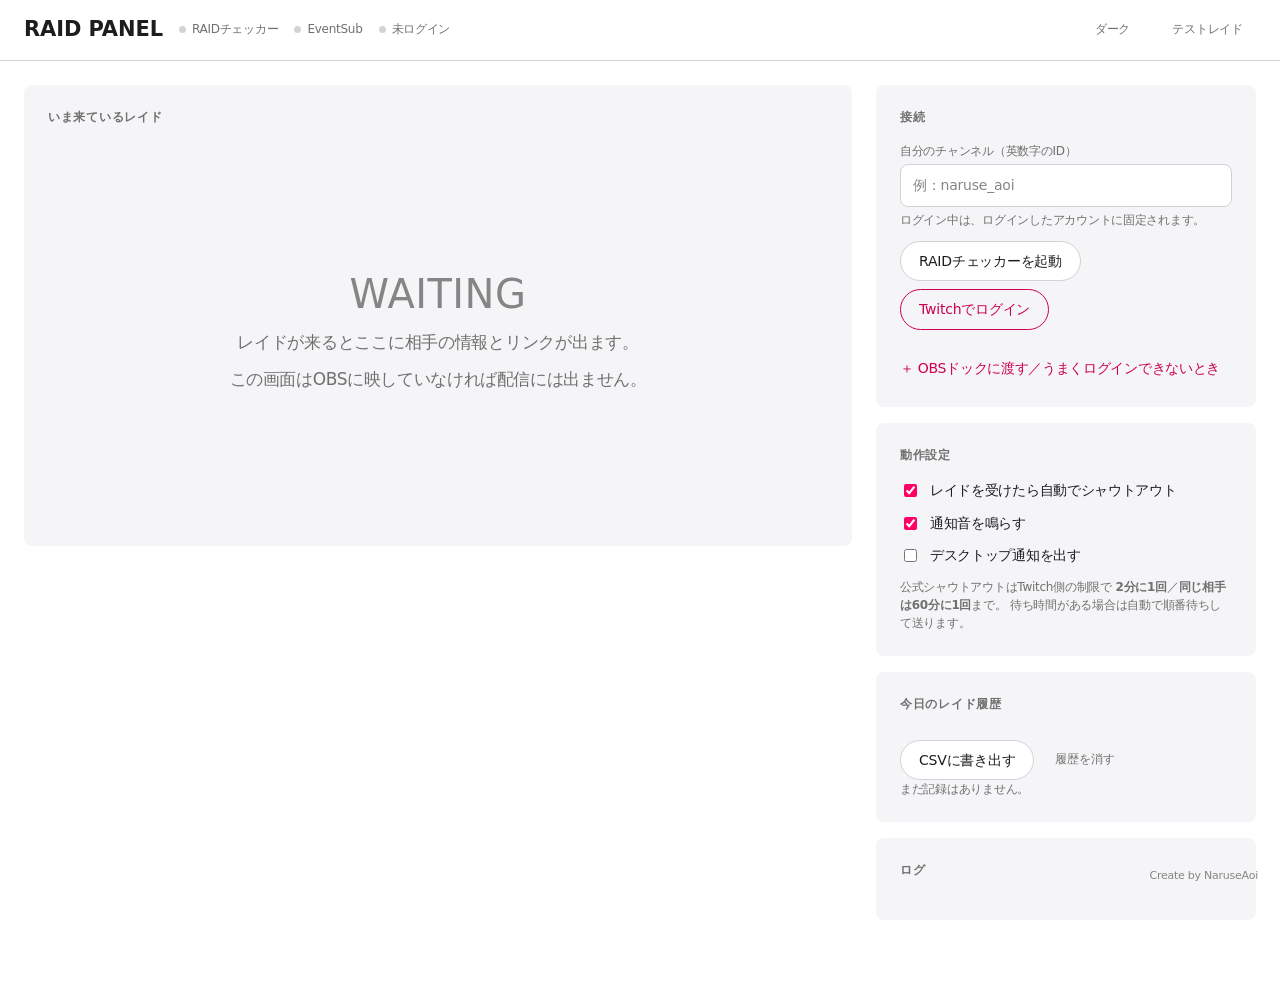
==== commit edfc2026: "ログイン後のUIを整え、文言から「監視」を外す 文言: 「チャット監視を開始」を「RAIDチェッカーを起動」へ。ランプ・ログ・ 説明書もあわせて直す。見張る印象の語を画面から無くす。  ログイン後の表" ====
--- a/index.html
+++ b/index.html
@@ -10,9 +10,9 @@
 
 <header>
   <h1>RAID PANEL</h1>
-  <span class="dot" id="dChat"><i></i>チャット監視</span>
+  <span class="dot" id="dChat"><i></i>RAIDチェッカー</span>
   <span class="dot" id="dEs"><i></i>EventSub</span>
-  <span class="dot" id="dAuth"><i></i><span id="authName">未ログイン</span></span>
+  <span class="dot" id="dAuth"><i></i><img id="meAvSm" alt="" hidden><span id="authName">未ログイン</span></span>
   <span class="muted" id="obsBadge" hidden>OBS</span>
   <span class="sp"></span>
   <button class="ghost" id="btnTheme">配色</button>
@@ -66,12 +66,21 @@
     <div class="panel">
       <h2>接続</h2>
       <div class="stack">
+        <div class="me" id="meCard" hidden>
+          <img id="meAv" alt="">
+          <div class="who">
+            <div class="n" id="meName"></div>
+            <div class="i" id="meLogin"></div>
+          </div>
+          <span class="badge">ログイン中</span>
+        </div>
         <div>
-          <div class="muted" style="margin-bottom:4px">監視するチャンネル名（英数字のID）</div>
+          <div class="muted" style="margin-bottom:4px">自分のチャンネル（英数字のID）</div>
           <input id="inCh" placeholder="例：naruse_aoi" spellcheck="false">
+          <div class="muted" style="margin-top:4px">ログイン中は、ログインしたアカウントに固定されます。</div>
         </div>
         <div class="row">
-          <button id="btnConnect">チャット監視を開始</button>
+          <button id="btnConnect">RAIDチェッカーを起動</button>
           <button class="primary" id="btnLogin">Twitchでログイン</button>
           <button class="ghost" id="btnLogout" hidden>ログアウト</button>
         </div>
@@ -127,6 +136,8 @@
 
 <div class="toast" id="toast"></div>
 
+<a class="credit" id="credit" href="https://x.com/Naruse__Aoi" target="_blank" rel="noopener">Create by NaruseAoi</a>
+
 <script src="config.js"></script>
 <script src="panel.js"></script>
 </body>
--- a/panel.css
+++ b/panel.css
@@ -1,89 +1,348 @@
-/* RAID PANEL 共通スタイル。index.html と dock.html の両方が読む */
+/* RAID PANEL 共通スタイル。index.html と dock.html の両方が読む
+   ------------------------------------------------------------------
+   設計の下敷きは Apple のスタイルリファレンス（白基調・余白・書体主導）。
+   強調色だけ MEDISIA のピンク #FF0066 に差し替えてある。
+
+   色の使い分けは1色1役を守る。
+     #FF0066  塗りボタンと選択中の状態だけ。文字色・枠線には使わない
+     #CC0052  枠線ボタン・リンク・エラー文字。白地で 5.69:1 でAAを満たす
+   白文字 on #FF0066 は 3.86:1 なので、塗りボタンの文字は19px/600に固定する
+   （WCAGの大きい太字は3:1でよい）。ここを小さくすると基準を割る。
+
+   影は使わない。階層は面の色とヘアラインで作る。
+   唯一の例外がレイド主のアイコンで、白地に浮かせるための影を1つだけ許す。 */
+
 :root{
-  --bg:#12101a; --panel:#1b1826; --panel2:#221e30; --line:#2f2a40;
-  --fg:#ece9f4; --dim:#9990ad; --accent:#a970ff; --accent-fg:#fff;
-  --ok:#4ac26b; --warn:#e3b341; --err:#f2685c;
-}
-[data-theme="pastel"]{
-  --bg:#fdf6fa; --panel:#ffffff; --panel2:#fbf1f7; --line:#f0dfea;
-  --fg:#3f3548; --dim:#8d8095; --accent:#e07bb0; --accent-fg:#fff;
-  --ok:#4aa96c; --warn:#c99a2e; --err:#d9614f;
-}
-[data-theme="mono"]{
-  --bg:#0e0e0e; --panel:#171717; --panel2:#1e1e1e; --line:#2c2c2c;
-  --fg:#ededed; --dim:#8f8f8f; --accent:#dcdcdc; --accent-fg:#111;
-  --ok:#7bbf8a; --warn:#c9b078; --err:#d98a80;
-}
+  --white:#ffffff;
+  --frost:#f5f5f7;
+  --pebble:#e2e2e5;
+  --hairline:#d2d2d7;
+  --carbon:#1d1d1f;
+  --smoke:#333333;
+  --ash:#707070;
+  --mist:#858585;
+
+  --pink:#FF0066;
+  --pink-hover:#E0005B;
+  --pink-deep:#CC0052;
+
+  --bg:var(--white);
+  --surface:var(--frost);
+  --raised:var(--white);
+  --fg:var(--carbon);
+  --dim:var(--ash);
+  --line:var(--hairline);
+  --fill:var(--pebble);
+
+  --font-display:'SF Pro Display',-apple-system,BlinkMacSystemFont,'Hiragino Sans','Yu Gothic UI','Noto Sans JP',system-ui,sans-serif;
+  --font-text:'SF Pro Text',-apple-system,BlinkMacSystemFont,'Hiragino Sans','Yu Gothic UI','Noto Sans JP',system-ui,sans-serif;
+
+  --r-card:8px;
+  --r-pill:980px;
+
+  --s4:4px; --s8:8px; --s12:12px; --s16:16px;
+  --s20:20px; --s24:24px; --s40:40px; --s48:48px;
+
+  --shadow-product:rgba(0,0,0,.22) 3px 5px 30px 0px;
+}
+
+/* OBSのドックは暗いアプリの中に置かれる。白が眩しい環境のための切り替え。
+   面の色だけ入れ替え、ピンクの役割は変えない */
+[data-theme="dark"]{
+  --bg:#000000;
+  --surface:#1d1d1f;
+  --raised:#2a2a2c;
+  --fg:#f5f5f7;
+  --dim:#858585;
+  --line:#333333;
+  --fill:#38383a;
+  --pink-deep:#FF4D8D;
+  --shadow-product:rgba(0,0,0,.5) 3px 5px 30px 0px;
+}
+
 *{box-sizing:border-box}
 [hidden]{display:none!important}
-body{margin:0;background:var(--bg);color:var(--fg);
-  font-family:"Hiragino Sans","Yu Gothic UI","Noto Sans JP",system-ui,sans-serif;
-  font-size:14px;line-height:1.6}
-button{font:inherit;cursor:pointer;border:1px solid var(--line);background:var(--panel2);
-  color:var(--fg);border-radius:8px;padding:8px 14px}
-button:hover{border-color:var(--accent)}
-button.primary{background:var(--accent);color:var(--accent-fg);border-color:transparent;font-weight:700}
-button.ghost{background:transparent}
-button:disabled{opacity:.4;cursor:not-allowed}
-input,textarea{font:inherit;background:var(--panel2);color:var(--fg);
-  border:1px solid var(--line);border-radius:8px;padding:8px 10px;width:100%}
-a{color:var(--accent)}
-header{display:flex;align-items:center;gap:12px;flex-wrap:wrap;
-  padding:12px 20px;border-bottom:1px solid var(--line);background:var(--panel)}
-header h1{font-size:15px;margin:0;letter-spacing:.16em}
+
+body{
+  margin:0;
+  background:var(--bg);
+  color:var(--fg);
+  font-family:var(--font-text);
+  font-size:17px;
+  line-height:1.47;
+  letter-spacing:-.016em;
+  -webkit-font-smoothing:antialiased;
+}
+
+/* ---------- 操作部品 ---------- */
+
+/* 既定は白地にヘアラインのピル。中立の操作はすべてこれ */
+button{
+  font:inherit;
+  font-size:14px;
+  font-weight:400;
+  letter-spacing:-.016em;
+  cursor:pointer;
+  border:1px solid var(--line);
+  background:var(--raised);
+  color:var(--fg);
+  border-radius:var(--r-pill);
+  padding:9px 18px;
+  transition:background .15s,border-color .15s,color .15s;
+}
+button:hover{background:var(--fill)}
+
+/* 枠線ピル。塗りボタンと対で使う二番手の操作 */
+button.primary{
+  background:transparent;
+  border-color:var(--pink-deep);
+  color:var(--pink-deep);
+  font-weight:400;
+}
+button.primary:hover{background:rgba(255,0,102,.06)}
+
+button.ghost{
+  background:transparent;
+  border-color:transparent;
+  color:var(--dim);
+  font-size:12px;
+  padding:8px 12px;
+}
+button.ghost:hover{background:var(--fill);color:var(--fg)}
+
+button:disabled{opacity:.32;cursor:not-allowed}
+button:disabled:hover{background:transparent}
+
+input,textarea{
+  font:inherit;
+  font-size:14px;
+  letter-spacing:-.016em;
+  background:var(--raised);
+  color:var(--fg);
+  border:1px solid var(--line);
+  border-radius:var(--r-card);
+  padding:10px 12px;
+  width:100%;
+}
+input:focus,textarea:focus{outline:2px solid var(--pink);outline-offset:-1px;border-color:transparent}
+input::placeholder{color:var(--mist)}
+
+/* ログイン中のチャンネル欄。触れないことが見て分かる状態にする */
+input:disabled{background:var(--fill);color:var(--dim);cursor:not-allowed}
+
+a{color:var(--pink-deep);text-decoration:none}
+a:hover{text-decoration:underline}
+
+/* ---------- ヘッダー ---------- */
+
+header{
+  display:flex;
+  align-items:center;
+  gap:var(--s16);
+  flex-wrap:wrap;
+  padding:var(--s12) var(--s24);
+  background:var(--bg);
+  border-bottom:1px solid var(--line);
+}
+header h1{
+  font-family:var(--font-display);
+  font-size:21px;
+  font-weight:600;
+  letter-spacing:-.005em;
+  margin:0;
+}
 header .sp{flex:1}
-.dot{display:inline-flex;align-items:center;gap:6px;font-size:12px;color:var(--dim)}
-.dot i{width:8px;height:8px;border-radius:50%;background:var(--err);display:block}
-.dot.on i{background:var(--ok)}
-main{display:grid;grid-template-columns:minmax(0,1fr) 380px;gap:16px;padding:16px;align-items:start}
+
+/* 接続中のランプ。点いている状態はピンクの塗りで示す（選択中の状態） */
+.dot{display:inline-flex;align-items:center;gap:6px;font-size:12px;letter-spacing:-.022em;color:var(--dim)}
+.dot i{width:7px;height:7px;border-radius:50%;background:var(--line);display:block}
+.dot img{width:20px;height:20px;border-radius:50%;background:var(--fill);object-fit:cover}
+.dot.on i{background:var(--pink)}
+.dot.on{color:var(--fg)}
+
+/* ---------- 面 ---------- */
+
+main{
+  display:grid;
+  grid-template-columns:minmax(0,1fr) 380px;
+  gap:var(--s24);
+  padding:var(--s24) var(--s24) var(--s48);
+  align-items:start;
+}
 @media(max-width:980px){main{grid-template-columns:1fr}}
-.panel{background:var(--panel);border:1px solid var(--line);border-radius:14px;padding:16px;margin-bottom:16px}
-.panel h2{font-size:12px;letter-spacing:.14em;color:var(--dim);margin:0 0 12px;font-weight:700}
-.stack{display:flex;flex-direction:column;gap:10px}
-.row{display:flex;gap:8px;align-items:center;flex-wrap:wrap}
-.muted{color:var(--dim);font-size:12px}
-
-#empty{display:flex;flex-direction:column;align-items:center;justify-content:center;
-  min-height:340px;color:var(--dim);gap:10px;text-align:center}
-#empty .big{font-size:34px;letter-spacing:.2em}
-
-#card .top{display:flex;gap:16px;align-items:center}
-#card img.av{width:88px;height:88px;border-radius:50%;background:var(--panel2);
-  border:2px solid var(--accent);object-fit:cover;flex:none}
-#card .name{font-size:26px;font-weight:800;line-height:1.25;word-break:break-word}
-#card .cnt{color:var(--accent);font-weight:700}
-.meta{margin-top:14px;display:grid;grid-template-columns:92px 1fr;gap:6px 12px;font-size:13px}
+
+.panel{
+  background:var(--surface);
+  border-radius:var(--r-card);
+  padding:var(--s24);
+  margin-bottom:var(--s16);
+}
+.panel h2{
+  font-size:12px;
+  font-weight:600;
+  letter-spacing:.06em;
+  color:var(--dim);
+  margin:0 0 var(--s16);
+  text-transform:uppercase;
+}
+.stack{display:flex;flex-direction:column;gap:var(--s12)}
+.row{display:flex;gap:var(--s8);align-items:center;flex-wrap:wrap}
+.muted{color:var(--dim);font-size:12px;line-height:1.5;letter-spacing:-.022em}
+
+/* ---------- ログイン中のアカウント ---------- */
+
+/* どのアカウントで動いているかを、押す前に必ず目に入る位置へ置く */
+.me{
+  display:flex;align-items:center;gap:var(--s12);
+  padding:var(--s12);border-radius:var(--r-card);
+  background:var(--raised);border:1px solid var(--line);
+}
+.me img{width:44px;height:44px;border-radius:50%;background:var(--fill);flex:none;object-fit:cover}
+.me .who{min-width:0}
+.me .n{font-size:17px;font-weight:600;letter-spacing:-.016em;line-height:1.2;
+  overflow:hidden;text-overflow:ellipsis;white-space:nowrap}
+.me .i{font-size:12px;color:var(--dim);letter-spacing:-.022em}
+.me .badge{
+  margin-left:auto;flex:none;
+  font-size:11px;font-weight:600;letter-spacing:.04em;
+  color:var(--pink-deep);border:1px solid var(--pink-deep);
+  padding:3px 10px;border-radius:var(--r-pill);
+}
+
+/* ---------- 待機中 ---------- */
+
+#empty{
+  display:flex;flex-direction:column;align-items:center;justify-content:center;
+  min-height:380px;gap:var(--s12);text-align:center;color:var(--dim);
+}
+#empty .big{
+  font-family:var(--font-display);
+  font-size:40px;font-weight:300;line-height:1.14;letter-spacing:.011em;
+  color:var(--mist);
+}
+#empty div:not(.big){font-size:17px}
+#empty .sub{font-size:12px}
+
+/* ---------- レイドのカード ---------- */
+
+#card{text-align:center;padding:var(--s16) 0 var(--s8)}
+#card .top{
+  display:flex;flex-direction:column;align-items:center;gap:var(--s16);
+}
+#card img.av{
+  width:120px;height:120px;border-radius:50%;
+  background:var(--fill);object-fit:cover;flex:none;
+  box-shadow:var(--shadow-product);
+}
+#card .name{
+  font-family:var(--font-display);
+  font-size:40px;font-weight:600;line-height:1.14;letter-spacing:.011em;
+  word-break:break-word;
+}
+#card .top > div > div:last-child{
+  font-size:21px;font-weight:300;line-height:1.24;letter-spacing:-.005em;color:var(--fg);
+}
+#card .cnt{font-weight:600;color:var(--fg)}
+
+.live{
+  display:inline-block;font-size:11px;font-weight:600;letter-spacing:.04em;
+  padding:2px 10px;border-radius:var(--r-pill);
+  background:var(--pink);color:#fff;margin-left:var(--s8);vertical-align:middle;
+}
+
+/* 相手の情報。罫線ではなくラベルの弱さで区切る */
+.meta{
+  margin:var(--s24) auto 0;max-width:520px;
+  display:grid;grid-template-columns:96px 1fr;gap:var(--s8) var(--s16);
+  font-size:14px;line-height:1.29;letter-spacing:-.022em;text-align:left;
+}
 .meta dt{color:var(--dim)}
 .meta dd{margin:0;word-break:break-word}
-.live{display:inline-block;font-size:11px;font-weight:700;padding:1px 8px;border-radius:99px;
-  background:var(--err);color:#fff;margin-left:8px;vertical-align:middle}
-.linkbtn{display:block;margin-top:16px;text-align:center;text-decoration:none;
-  background:var(--accent);color:var(--accent-fg);font-weight:800;font-size:17px;
-  padding:16px;border-radius:12px;letter-spacing:.04em}
-.linkbtn small{display:block;font-weight:400;opacity:.85;font-size:12px;letter-spacing:0}
-#soStatus{margin-top:12px;padding:10px 12px;border-radius:10px;background:var(--panel2);
-  border-left:3px solid var(--dim);font-size:13px}
-#soStatus.ok{border-color:var(--ok)} #soStatus.warn{border-color:var(--warn)} #soStatus.err{border-color:var(--err)}
-textarea#thanks{height:96px;resize:vertical;margin-top:10px}
-
-#hist{list-style:none;margin:0;padding:0;max-height:230px;overflow:auto}
-#hist li{display:flex;gap:8px;align-items:baseline;padding:6px 0;border-bottom:1px dashed var(--line);font-size:13px}
+
+/* ここが唯一の塗りボタン。文字は19px/600より小さくしない（コントラスト） */
+.linkbtn{
+  display:block;margin:var(--s24) auto 0;max-width:520px;
+  text-align:center;text-decoration:none;
+  background:var(--pink);color:#fff;
+  font-size:19px;font-weight:600;letter-spacing:-.01em;
+  padding:16px var(--s24);border-radius:var(--r-pill);
+}
+.linkbtn:hover{background:var(--pink-hover);text-decoration:none}
+.linkbtn small{display:block;font-weight:400;font-size:12px;opacity:.85;letter-spacing:-.022em;margin-top:2px}
+
+/* 送信の状態。色で騒がず、左のヘアラインと文字で示す */
+#soStatus{
+  margin:var(--s16) auto 0;max-width:520px;text-align:left;
+  padding:10px var(--s16);border-radius:var(--r-card);
+  background:var(--raised);border-left:2px solid var(--line);
+  font-size:14px;line-height:1.29;letter-spacing:-.022em;color:var(--dim);
+}
+#soStatus.ok{border-left-color:var(--fg);color:var(--fg)}
+#soStatus.warn{border-left-color:var(--mist)}
+#soStatus.err{border-left-color:var(--pink-deep);color:var(--pink-deep)}
+
+#card .row{justify-content:center;margin-top:var(--s12)}
+#btnSo.primary{border-color:var(--pink-deep);color:var(--pink-deep)}
+
+textarea#thanks{
+  height:104px;resize:vertical;margin:var(--s16) auto 0;max-width:520px;display:block;
+  text-align:left;font-size:14px;line-height:1.5;
+}
+
+/* ---------- 履歴 ---------- */
+
+#hist{list-style:none;margin:0;padding:0;max-height:260px;overflow:auto}
+#hist li{
+  display:flex;gap:var(--s8);align-items:baseline;
+  padding:8px 0;border-bottom:1px solid var(--line);
+  font-size:14px;letter-spacing:-.022em;
+}
 #hist li:last-child{border-bottom:none}
-#hist li.day{border-bottom:none;padding-top:10px;color:var(--dim);font-size:11px;letter-spacing:.08em}
+#hist li.day{
+  border-bottom:none;padding:var(--s16) 0 var(--s4);
+  color:var(--dim);font-size:12px;letter-spacing:.04em;
+}
 #hist li.day:first-child{padding-top:0}
-#hist .t{color:var(--dim);font-size:11px;flex:none;width:42px}
+#hist .t{color:var(--dim);font-size:12px;flex:none;width:44px}
 #hist .n{flex:1;min-width:0;overflow:hidden;text-overflow:ellipsis;white-space:nowrap}
-#hist a{text-decoration:none}
-#log{list-style:none;margin:0;padding:0;max-height:200px;overflow:auto;font-size:12px}
-#log li{padding:3px 0;color:var(--dim);border-bottom:1px dashed var(--line)}
+#hist a{color:var(--fg)}
+
+#log{list-style:none;margin:0;padding:0;max-height:220px;overflow:auto;
+  font-size:12px;line-height:1.5;letter-spacing:-.022em}
+#log li{padding:4px 0;color:var(--dim);border-bottom:1px solid var(--line)}
 #log li:last-child{border-bottom:none}
-#log .ok{color:var(--ok)} #log .warn{color:var(--warn)} #log .err{color:var(--err)}
-label.chk{display:flex;gap:8px;align-items:center;cursor:pointer}
-label.chk input{width:auto}
-details summary{cursor:pointer;color:var(--dim);font-size:12px}
-details .stack{margin-top:10px}
-.toast{position:fixed;bottom:20px;left:50%;transform:translateX(-50%);background:var(--accent);
-  color:var(--accent-fg);padding:10px 20px;border-radius:99px;font-weight:700;
-  opacity:0;transition:opacity .2s;pointer-events:none}
+#log .ok{color:var(--fg)}
+#log .warn{color:var(--mist)}
+#log .err{color:var(--pink-deep)}
+
+/* ---------- こまごま ---------- */
+
+label.chk{display:flex;gap:10px;align-items:center;cursor:pointer;font-size:14px;letter-spacing:-.022em}
+label.chk input{width:auto;accent-color:var(--pink)}
+
+details summary{
+  cursor:pointer;color:var(--pink-deep);font-size:14px;letter-spacing:-.022em;
+  list-style:none;padding:var(--s4) 0;
+}
+details summary::-webkit-details-marker{display:none}
+details summary::before{content:"＋ ";font-weight:400}
+details[open] summary::before{content:"− "}
+details summary:hover{text-decoration:underline}
+details .stack{margin-top:var(--s12)}
+
+/* 右下のクレジット。内容の邪魔をしない大きさに留める */
+.credit{
+  position:fixed;right:var(--s16);bottom:var(--s12);z-index:5;
+  font-size:11px;letter-spacing:-.022em;color:var(--mist);
+  text-decoration:none;padding:4px 6px;
+}
+.credit:hover{color:var(--pink-deep);text-decoration:underline}
+
+.toast{
+  position:fixed;bottom:var(--s24);left:50%;transform:translateX(-50%);
+  background:var(--carbon);color:var(--frost);
+  padding:12px var(--s24);border-radius:var(--r-pill);
+  font-size:14px;font-weight:400;letter-spacing:-.022em;
+  opacity:0;transition:opacity .2s;pointer-events:none;
+}
 .toast.show{opacity:1}
-</style>
